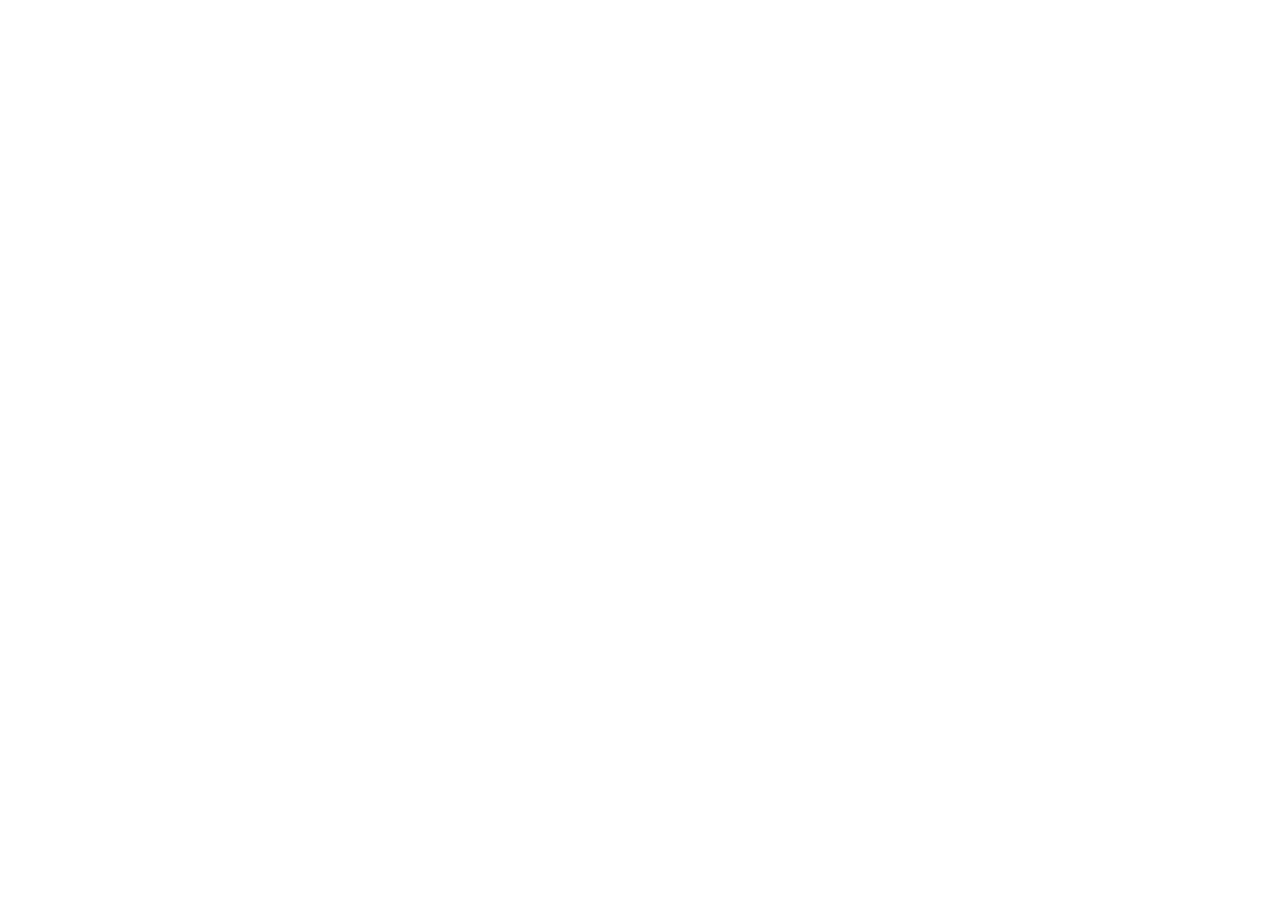
==== twitch redesign/Index.html @ a1045a15 "Initial Project Structure" ====
<!DOCTYPE html>
<html lang="en">
<head>
    <meta charset="UTF-8">
    <meta name="viewport" content="width=device-width, initial-scale=1.0">
    <title>Twitch Redesign</title>
    <link rel ="stylesheet" href="css/variables.css">
    <link rel ="stylesheet" href="css/base.css'>
    <link rel ="stylesheet" href="css/layout.css">
    <link rel ="stylesheet" href="css/components.css">
</head>
<body>
    
    <script src= "js/main.js" defer></script>
</body>
</html>
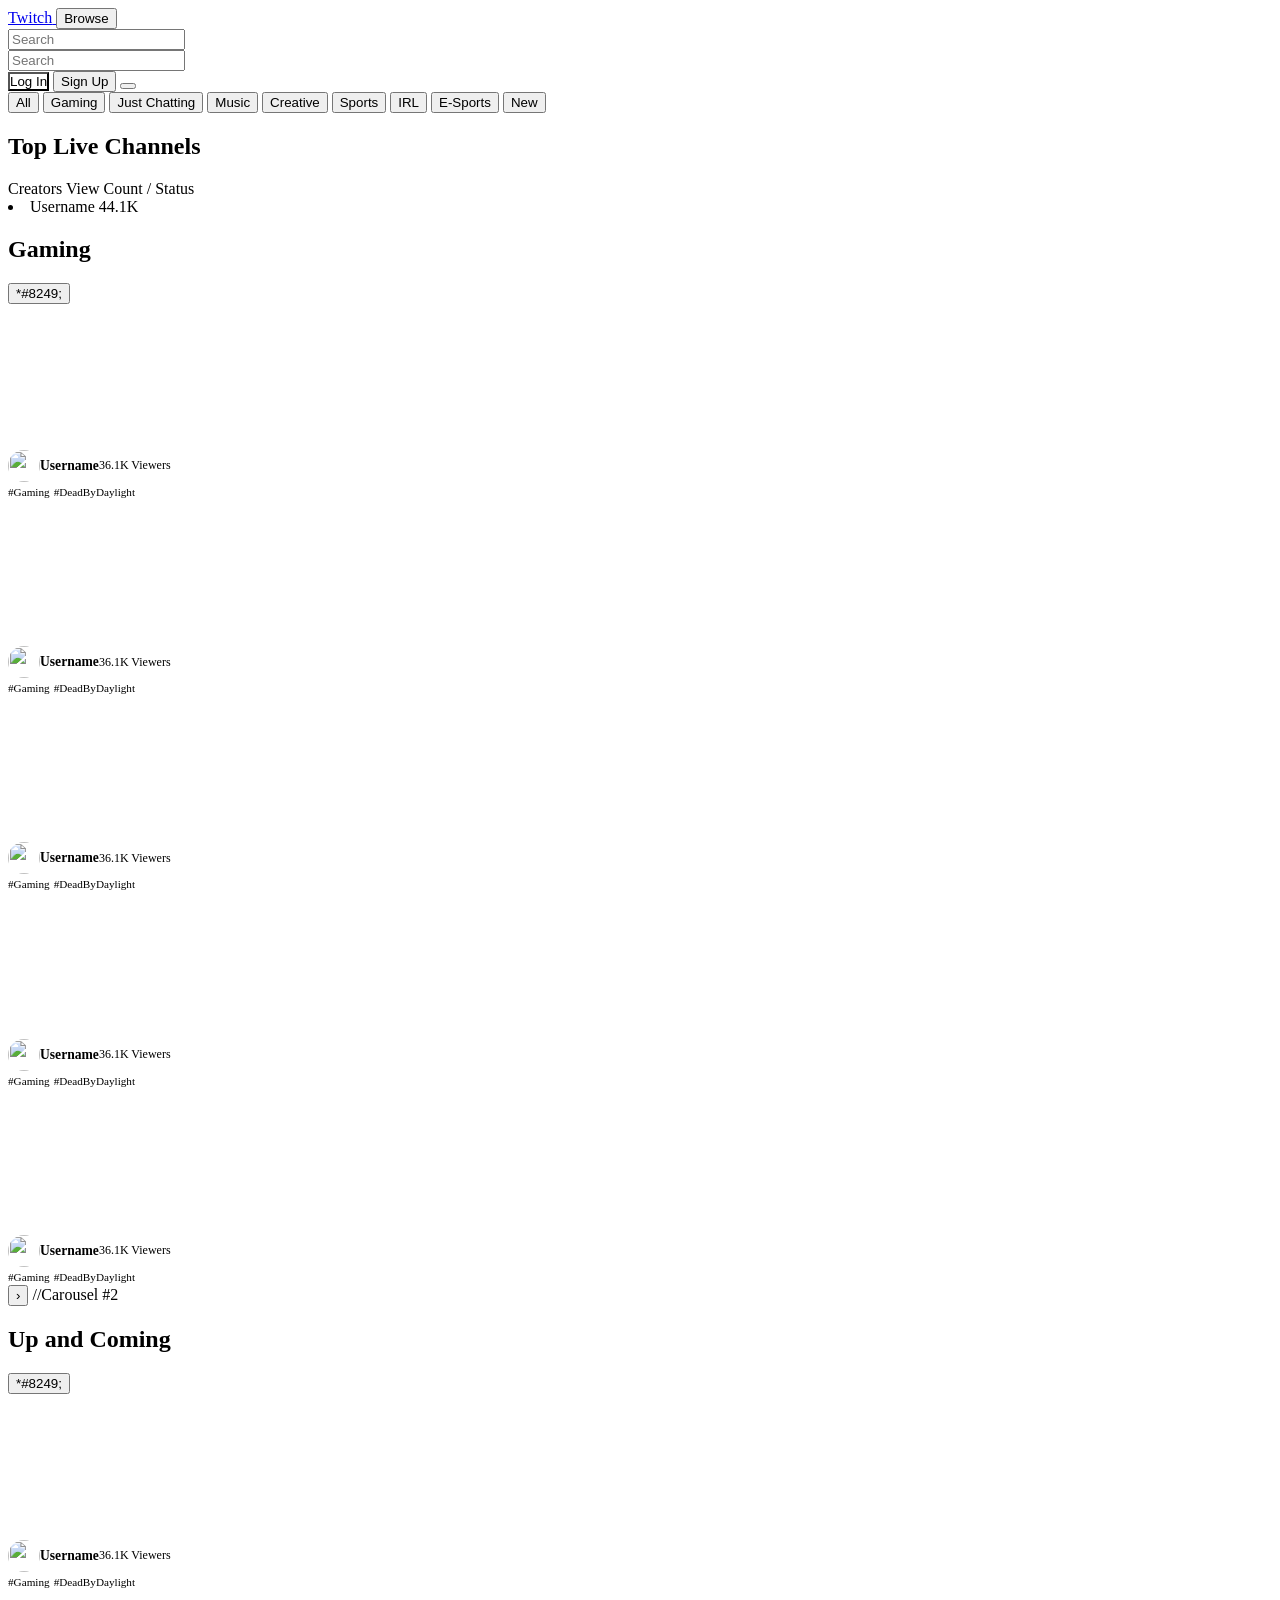
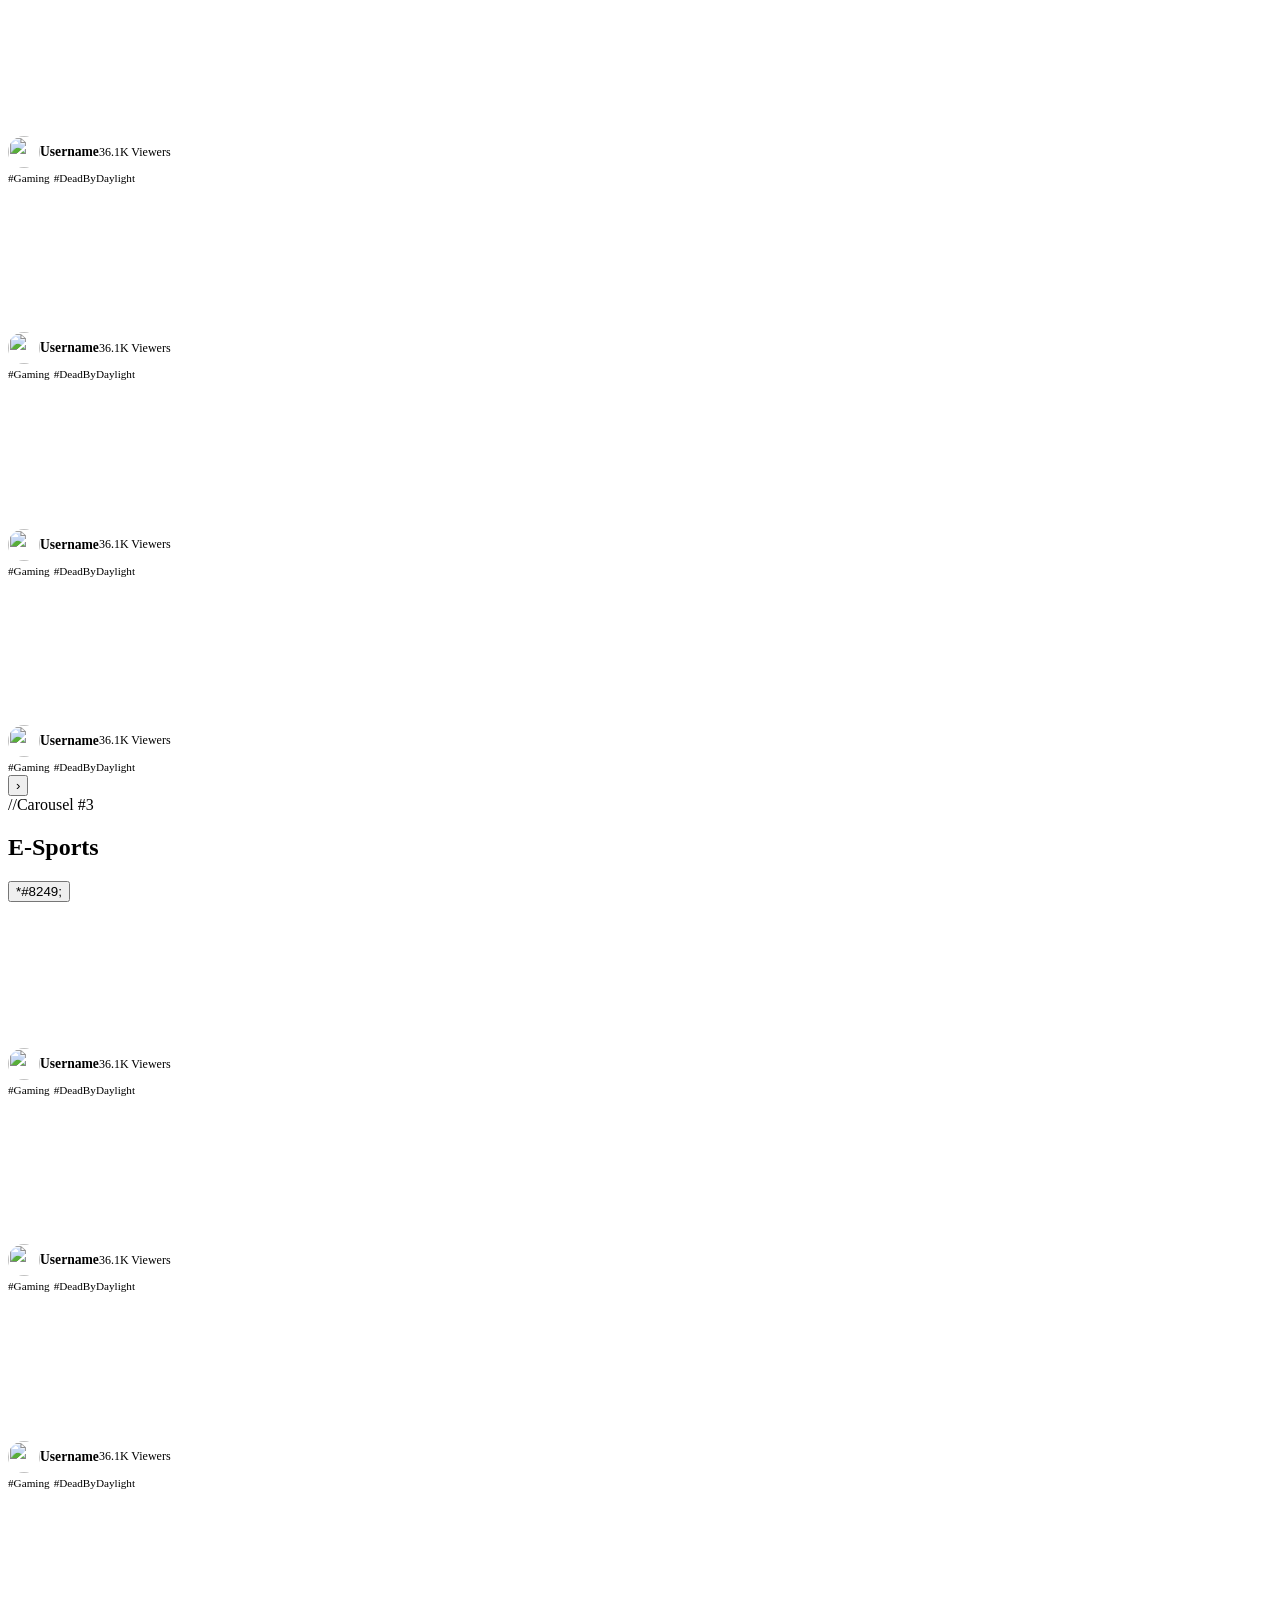
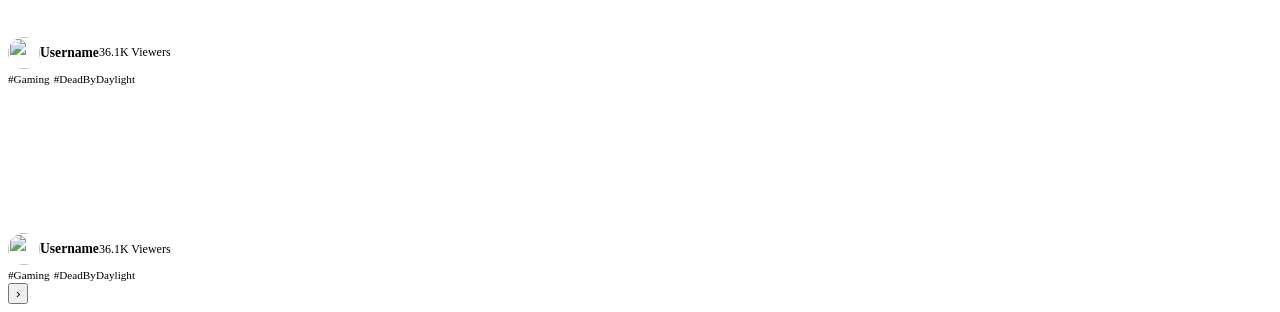
==== commit 9281519c: "Added authenticator form for Css visuals" ====
--- a/twitch redesign/Index.html
+++ b/twitch redesign/Index.html
@@ -10,7 +10,352 @@
     <link rel ="stylesheet" href="css/components.css">
 </head>
 <body>
+
+
+    <!--=======================NAV BAR========================-->
+    <header class -"navbar">
+        <div class="navbar-left">
+            <a href="index.html" class="logo">
+                <span class="logo-icon"></span>
+                <span class="logo-text">Twitch</span>
+            </a>
+            <button class = "browse-btn">Browse</button>
+        </div>
+
+        <div class="navbar-search">
+            <input type="search" placeholder="Search" aria-label="Search">
+        </div>
+
+        <div class="navbar-right">
+            <input type="search" placeholder="Search" aria-label="Search">
+
+        </div>
+
+        <div class="navbar-right">
+            <button class="btn-secondary" data-open-auth>Log In</button>
+            <button class="btn primary" data-open-auth>Sign Up</button>
+            <button class="hamburger-toggle" aria-label="Open Menu" aria-expanded="false">
+            <span></span>
+            <span></span>
+            <span></span>
+            </button>
+        </div>
+        <!--logo, browse, search, loin/signup buttons, hamburger icon-->
+    </header>
     
+    <!--=======================Hamburger Drawer- mobile=============-->
+
+    <nav class="hamburger-drawer" hidden>
+        <!--Account /Followed Channels/ Top Streamers, Categories/ Sign In- Signout/ Settings-->
+    </nav>
+
+<!--==================Category Pills=================-->
+<nav class="category-pills">
+    <button class="pill active">All</button>
+    <button class="pill">Gaming</button>
+    <button class="pill">Just Chatting</button>
+    <button class="pill">Music</button>
+    <button class="pill">Creative</button>
+    <button class="pill">Sports</button>
+    <button class="pill">IRL</button>
+    <button class="pill">E-Sports</button>
+    <button class="pill">New</button>
+    <!--All/ Gaming/ Just Chatting/ Music / Creative/ Sports/ IRL/ E-sports-->
+</nav>
+
+<div class="page body">
+
+    <!-- ================ Sidebar (Desktop Only) ================-->
+     <aside class ="sidebar">
+        <div class="sidebar-section">
+            <h2 class="sidebar-header">Top Live Channels</h2>
+            <div class="channel-list-headers">
+                <span>Creators</span>
+                <span>View Count / Status</span>
+            </div>
+            <u1 Class="channel-row">
+                <li class="channel-row">
+                    <span class="username">Username</span>
+                    <span class="view-count">44.1K</span>
+                    <span class="status-dot live"></span>
+                </li>
+                   <!--Repeat per top live channel--> 
+            </u1>
+        </div>
+     </aside>
+
+     <!-- =============== Main Content: Carousels ============ -->
+      <main class ="main content">
+        <!-- repeat this section per category row-->
+         <section class ="carousel-section">
+            <h2 class= "carousel-title">Gaming</h2>
+            <div class="carousel-row">
+            <button class="carousel-arrow" aria-label ="Scroll left">*#8249;</button>
+            <div class="carousel-track">
+            <article class="card">
+                <div class="card-thumbnail"></div>
+                <div class="card-info">
+                    <img class="card-pfp" src="" alt="">
+                    <div class="card-details"></div>
+                        <span class="card-username">Username</span>
+                        <span class="card-viewers">36.1K Viewers</span>
+                    </div>
+                    <span class="status-dot live"></span>
+                </div>
+                <div class="card-tages">
+                    <span class="tag">#Gaming</span>
+                    <span class="tag">#DeadByDaylight</span>
+                </div>
+            </article>
+            <article class="card">
+                <div class="card-thumbnail"></div>
+                <div class="card-info">
+                    <img class="card-pfp" src="" alt="">
+                    <div class="card-details"></div>
+                        <span class="card-username">Username</span>
+                        <span class="card-viewers">36.1K Viewers</span>
+                    </div>
+                    <span class="status-dot live"></span>
+                </div>
+                <div class="card-tages">
+                    <span class="tag">#Gaming</span>
+                    <span class="tag">#DeadByDaylight</span>
+                </div>
+            </article>
+            <article class="card">
+                <div class="card-thumbnail"></div>
+                <div class="card-info">
+                    <img class="card-pfp" src="" alt="">
+                    <div class="card-details"></div>
+                        <span class="card-username">Username</span>
+                        <span class="card-viewers">36.1K Viewers</span>
+                    </div>
+                    <span class="status-dot live"></span>
+                </div>
+                <div class="card-tages">
+                    <span class="tag">#Gaming</span>
+                    <span class="tag">#DeadByDaylight</span>
+                </div>
+            </article>
+            <article class="card">
+                <div class="card-thumbnail"></div>
+                <div class="card-info">
+                    <img class="card-pfp" src="" alt="">
+                    <div class="card-details"></div>
+                        <span class="card-username">Username</span>
+                        <span class="card-viewers">36.1K Viewers</span>
+                    </div>
+                    <span class="status-dot live"></span>
+                </div>
+                <div class="card-tages">
+                    <span class="tag">#Gaming</span>
+                    <span class="tag">#DeadByDaylight</span>
+                </div>
+            </article>
+            <article class="card">
+                <div class="card-thumbnail"></div>
+                <div class="card-info">
+                    <img class="card-pfp" src="" alt="">
+                    <div class="card-details"></div>
+                        <span class="card-username">Username</span>
+                        <span class="card-viewers">36.1K Viewers</span>
+                    </div>
+                    <span class="status-dot live"></span>
+                </div>
+                <div class="card-tages">
+                    <span class="tag">#Gaming</span>
+                    <span class="tag">#DeadByDaylight</span>
+                </div>
+            </article>
+            </div>
+            <button class="carousel-arrow" aria-label="Scroll left">&#8250</button>
+        </div>
+         </section>
+      </main>
+</div>
+
+//Carousel #2
+      <main class ="main content">
+        <!-- repeat this section per category row-->
+         <section class ="carousel-section">
+            <h2 class= "carousel-title">Up and Coming</h2>
+            <div class="carousel-row">
+            <button class="carousel-arrow" aria-label ="Scroll left">*#8249;</button>
+            <div class="carousel-track">
+            <article class="card">
+                <div class="card-thumbnail"></div>
+                <div class="card-info">
+                    <img class="card-pfp" src="" alt="">
+                    <div class="card-details"></div>
+                        <span class="card-username">Username</span>
+                        <span class="card-viewers">36.1K Viewers</span>
+                    </div>
+                    <span class="status-dot live"></span>
+                </div>
+                <div class="card-tages">
+                    <span class="tag">#Gaming</span>
+                    <span class="tag">#DeadByDaylight</span>
+                </div>
+            </article>
+            <article class="card">
+                <div class="card-thumbnail"></div>
+                <div class="card-info">
+                    <img class="card-pfp" src="" alt="">
+                    <div class="card-details"></div>
+                        <span class="card-username">Username</span>
+                        <span class="card-viewers">36.1K Viewers</span>
+                    </div>
+                    <span class="status-dot live"></span>
+                </div>
+                <div class="card-tages">
+                    <span class="tag">#Gaming</span>
+                    <span class="tag">#DeadByDaylight</span>
+                </div>
+            </article>
+            <article class="card">
+                <div class="card-thumbnail"></div>
+                <div class="card-info">
+                    <img class="card-pfp" src="" alt="">
+                    <div class="card-details"></div>
+                        <span class="card-username">Username</span>
+                        <span class="card-viewers">36.1K Viewers</span>
+                    </div>
+                    <span class="status-dot live"></span>
+                </div>
+                <div class="card-tages">
+                    <span class="tag">#Gaming</span>
+                    <span class="tag">#DeadByDaylight</span>
+                </div>
+            </article>
+            <article class="card">
+                <div class="card-thumbnail"></div>
+                <div class="card-info">
+                    <img class="card-pfp" src="" alt="">
+                    <div class="card-details"></div>
+                        <span class="card-username">Username</span>
+                        <span class="card-viewers">36.1K Viewers</span>
+                    </div>
+                    <span class="status-dot live"></span>
+                </div>
+                <div class="card-tages">
+                    <span class="tag">#Gaming</span>
+                    <span class="tag">#DeadByDaylight</span>
+                </div>
+            </article>
+            <article class="card">
+                <div class="card-thumbnail"></div>
+                <div class="card-info">
+                    <img class="card-pfp" src="" alt="">
+                    <div class="card-details"></div>
+                        <span class="card-username">Username</span>
+                        <span class="card-viewers">36.1K Viewers</span>
+                    </div>
+                    <span class="status-dot live"></span>
+                </div>
+                <div class="card-tages">
+                    <span class="tag">#Gaming</span>
+                    <span class="tag">#DeadByDaylight</span>
+                </div>
+            </article>
+            </div>
+            <button class="carousel-arrow" aria-label="Scroll left">&#8250</button>
+        </div>
+         </section>
+      </main>
+</div>
+
     <script src= "js/main.js" defer></script>
+    <script src="js/nav.js" defer></script>
+    <script src="js/carousel.js" defer></script>
 </body>
 </html>
+
+//Carousel #3
+      <main class ="main content">
+        <!-- repeat this section per category row-->
+         <section class ="carousel-section">
+            <h2 class= "carousel-title">E-Sports</h2>
+            <div class="carousel-row">
+            <button class="carousel-arrow" aria-label ="Scroll left">*#8249;</button>
+            <div class="carousel-track">
+            <article class="card">
+                <div class="card-thumbnail"></div>
+                <div class="card-info">
+                    <img class="card-pfp" src="" alt="">
+                    <div class="card-details"></div>
+                        <span class="card-username">Username</span>
+                        <span class="card-viewers">36.1K Viewers</span>
+                    </div>
+                    <span class="status-dot live"></span>
+                </div>
+                <div class="card-tages">
+                    <span class="tag">#Gaming</span>
+                    <span class="tag">#DeadByDaylight</span>
+                </div>
+            </article>
+            <article class="card">
+                <div class="card-thumbnail"></div>
+                <div class="card-info">
+                    <img class="card-pfp" src="" alt="">
+                    <div class="card-details"></div>
+                        <span class="card-username">Username</span>
+                        <span class="card-viewers">36.1K Viewers</span>
+                    </div>
+                    <span class="status-dot live"></span>
+                </div>
+                <div class="card-tages">
+                    <span class="tag">#Gaming</span>
+                    <span class="tag">#DeadByDaylight</span>
+                </div>
+            </article>
+            <article class="card">
+                <div class="card-thumbnail"></div>
+                <div class="card-info">
+                    <img class="card-pfp" src="" alt="">
+                    <div class="card-details"></div>
+                        <span class="card-username">Username</span>
+                        <span class="card-viewers">36.1K Viewers</span>
+                    </div>
+                    <span class="status-dot live"></span>
+                </div>
+                <div class="card-tages">
+                    <span class="tag">#Gaming</span>
+                    <span class="tag">#DeadByDaylight</span>
+                </div>
+            </article>
+            <article class="card">
+                <div class="card-thumbnail"></div>
+                <div class="card-info">
+                    <img class="card-pfp" src="" alt="">
+                    <div class="card-details"></div>
+                        <span class="card-username">Username</span>
+                        <span class="card-viewers">36.1K Viewers</span>
+                    </div>
+                    <span class="status-dot live"></span>
+                </div>
+                <div class="card-tages">
+                    <span class="tag">#Gaming</span>
+                    <span class="tag">#DeadByDaylight</span>
+                </div>
+            </article>
+            <article class="card">
+                <div class="card-thumbnail"></div>
+                <div class="card-info">
+                    <img class="card-pfp" src="" alt="">
+                    <div class="card-details"></div>
+                        <span class="card-username">Username</span>
+                        <span class="card-viewers">36.1K Viewers</span>
+                    </div>
+                    <span class="status-dot live"></span>
+                </div>
+                <div class="card-tages">
+                    <span class="tag">#Gaming</span>
+                    <span class="tag">#DeadByDaylight</span>
+                </div>
+            </article>
+            </div>
+            <button class="carousel-arrow" aria-label="Scroll left">&#8250</button>
+        </div>
+         </section>
+      </main>
+</div>
--- a/twitch redesign/css/base.css
+++ b/twitch redesign/css/base.css
@@ -0,0 +1,77 @@
+/* ===================================================
+base.css
+Reset+ global based rules. everything here is site wide
+=====================================================*/
+
+*{
+    margin: 0;
+    padding: 0;
+    box-sizing: border-box;
+}
+
+html {
+    scroll-behaviour: smooth;
+}
+
+body{
+    font-family: 'inter' , 'Segoe UI', Roboto, Helevetica, Arial, sans-serif
+    background-color: var(--bg-page);
+    color: var(--text-primary);
+    line-height: 1.5;
+    -webkit-font-smoothing: antialiased;
+}
+
+img {
+    max-width: 100%;
+    display: block;
+}
+
+a {
+    color: inherit;
+    text-decoration: none;
+}
+
+button {
+    font-family: inherit;
+    cursor: pointer;
+    border: none;
+    background: none;
+    color: inherit;
+}
+
+input{
+    font-family: inherit;
+}
+
+ul,
+ol {
+    list-style: none; 
+}
+
+/*Visible keyboard focus - accesiblity*/
+a:focus-visible,
+button:focus-visible,
+input:focus-visible{
+    outline: 2px solid var (--purple-light);
+    outline-offset: 2px;
+}
+
+/*Respect reduced motion preference*/
+@media (prefers-reduced-motion: reduce) {
+    animation-duration: 0.01ms !important;
+    animation-iteration-count: 1 !important;
+    transition-duration: 0.01ms !important;
+    scroll-behaviour: auto !important;
+}
+
+/*Utility: visually hidden but still readable by screen readers */
+.visually-hidden {
+    position: absolute;
+    width:1px;
+    height:1px;
+    overflow: hidden;
+    clip: rect(0,0,0,0);
+    white-space:nowrap;
+}
+
+
--- a/twitch redesign/css/layout.css
+++ b/twitch redesign/css/layout.css
@@ -0,0 +1,360 @@
+/*===========================================================
+layout.css
+Structural layout: nav, sidebar, grid systems, page-level positioning.
+Mobile first: base styles = mobile, override upward with @media (min-width ; var(--breakpoint-desktop)) for desktop.
+=================================================================================================================*/
+
+/*--- Top nav bar ----*/
+.navbar {
+    background-color: var(--bg-header);
+    display: flex;
+    align-items: center;
+    justify-content: space-between;
+    gap: var(--space-md);
+    padding: var(--space-sm) var(--space-md);
+}
+
+.navbar-left {
+    display: flex;
+    align-items: center;
+    gap: var(--space-md);
+}
+
+.logo {
+display: flex;
+align-items: center;
+gap:var(--space-xs);
+}
+
+.logo-text {
+    font-weight: 700;
+    font-size: 1.1rem;
+}
+
+.browse-btn {
+    background-color: var(--bg-surface);
+    color:var(--text-primary);
+    border: 1px solid var(--border-divider);
+    border-radius: var(--radius-pill);
+    padding: var(--space-xs) var(--space-md);
+    display: none; /* hidden on mobile*/
+}
+
+.navbar-search {
+    flex: 1;
+    max-width: 400px;
+}
+
+.navbar-search input{
+width: 100%;
+background-color: var(--bg-surface);
+border: 1px solid var(--border-divider);
+border-radius: var(--radius-pill);
+padding: var(--space-xs) var(--space-md);
+color: var(--text-primary);
+}
+
+.navbar-search input: :placeholder {
+    color: var(--text-muted);
+}
+
+.navbar-right {
+    display: flex;
+    align-items: center;
+    gap: var(--space-sm);
+}
+
+.navbar-right .btn-secondary,
+.navbar-right .btn-primary {
+    display: none; /* hidden on mobile shown on dekstop below
+}
+
+/*--- Hamburger icon---*/
+.hamburger-toggle {
+    display: flex;
+    flex-direction: column;
+    justify-content: center;
+    gap: 4px;
+    width: 24px;
+    height: 24px;
+}
+
+.hamburger-drawer {
+    position: fixed;
+    top: 0;
+    right: 0; 
+    width: 260px;
+    height: 100%;
+    background-color: var(--bg-surface);
+    border-left: 1px solid var(--border-divider);
+    padding: var(--space-lg) var(--space-md);
+    transform: translateX(100%);
+    transition: transform var(--duration-expand) var(--ease-out);
+}
+
+.hamburger-drawer.open {
+    transform: translateX(0);
+    transition: transform var(--duration-expand) var(--ease-out);
+}
+
+    /* background-color: var (--bg header); */
+    /*displayt: flex; align-items: center; justify-content: space-between; */
+}
+
+/* -- Cateogry pill row ----*/
+.category-pills {
+   display: flex;
+   gap: var(--space-sm);
+   overflow-x: auto;
+   padding: var(--space-sm) var(--space-md);
+   scrollbar-width: none; /* hides scroll bar on firefox */
+}
+
+.category-pills::-webkit-scrollbar{
+    display: none; /* hide scrollbar on chrome, safari, edge*/
+}
+
+.category-pills .pill {
+    flex-shrink: 0;
+    background-color: var(--bg-surface);
+    color: var(--text-primary);
+    border: 1px solid var(--border-divider);
+    border-radius: var(--radius-pill);
+    padding: var(--space-xs) var(--space-md);
+    white-space: nowrap;
+}
+
+.category-pills .pill-active {
+background-color: var(--purple-primary);
+border-color: var(--purple-primary);
+font-weight: 700;
+}
+
+
+
+/* --- Sidebar (Followed Channels / Top Live Channels) --- */
+.sidebar {
+    display:none; /*hidden by deafult on mobile - hamburger menu replaces it */
+    width: 240px;
+    flex-shrink: 0;
+    backgrund-color: var(--bg-surface);
+}
+
+.sidebar-header {
+    background-color: var(--purple-light);
+    color: var(--bg-page); /* dark text on light purple constrast improved */
+    font-size: 0.9rem;
+    font-weight: 700;
+    padding: var(--space-sm) var(--space-md);
+}
+
+.channel-list-headers {
+    display: flex;
+    justify-content: space-inbetween;
+    padding: var(--space-xs) var(--space-md);
+    color: var(--text-muted);
+    font-size: 0.75rem;
+    border-bottom: 1px solid var(--border-divider-);
+}
+
+.channel-row {
+    display: flex;
+    align-items: center;
+    justify-content: space-inbetween;
+    gap: var(--space-sm);
+    padding: var(--space-sm) var(--space-md);
+    border-bottom: 1px solid var(--border-divider);
+}
+
+.channel-row .username {
+    color: var(--text-primary);
+    font-size: 0.85rem;
+}
+
+.channel-row .view-count {
+    color: var(--text-primary);
+    font-size: 0.85rem;
+}
+
+
+/* Carousel Sections---*/
+.carousel-section {
+    padding:var(--space-md);
+}
+
+.carousel-title {
+    background-color: var(--bg-surface);
+    color: var(--text-primary);
+    font-size: 0.95rem;
+    padding: var(--space-sm) var(--space-md);
+    border-radius: var(--radius-sm);
+    margin-bottom: var(--space-sm);
+}
+
+.carousel-row {
+    display: flex;
+    align-items: center;
+    gap: var(--space-xs);
+}
+
+.carousel-track {
+    display: flex;
+    gap: var(--space-md);
+    overflow-x: auto;
+    scroll-behavior: smooth;
+    scrollbar-width: none; 
+}
+
+.carousel-track::-webkit-scrollbar {
+    display: none;
+}
+
+.carousel-arrow {
+    flex-shrink: 0;
+    background-color: var(--bg-surface);
+    color: var(--text-primary);
+    border-radius: 50%;
+    width: 32px;
+    height: 32px;
+    font-size: 1.2rem;
+}
+
+/* --- Channel Banner ---- */
+.channel-banner {
+    background-color: var(--purple-muted);
+    color: var(--text-primary);
+    text-align: center;
+    font-weight: 700;
+    padding: var(--space-sm);
+}
+
+/* ---- Stream Page Layout ---*/
+.stream-layout {
+    display: flex;
+    flex-direction: column;
+    gap: var(--space-md);
+    padding: var(--space-md);
+}
+
+.stream-main {
+    display: flex;
+    flex-direction: column;
+    gap: var(--space-sm);
+}
+.mobile-panel-buttons {
+    display: flex;
+    gap: var(--space-sm);
+}
+
+.stream-side {
+    display: none; /* hidden on mobile accessed via the buttons above instead */
+    flex-direction: column;
+    gap: var(--space-md);
+}
+
+.stream-side.mobile-open {
+    display: flex; /* main.js adds this class when a panel button is tapped */
+}
+
+/* ---Auth Modal Layout---*/
+
+.modal-card {
+    width: 100%;
+    max-width: 360px;
+    padding: var(--space-lg);
+    display: flex;
+    flex-direction: column;
+    gap: var(--space-md);
+    position: relative;
+    margin: var(--space-md);
+}
+
+.auth-logo {
+    dispaly: flex;
+    justify-content: center;
+}
+
+.auth-tabs {
+    display: flex;
+    gap: var(--space-sm);
+    justify-content: center;
+}
+
+.auth-form {
+    display: flex;
+    flex-direction: column;
+    gap: var(--space-sm);
+}
+
+.auth-form label {
+    display: flex;
+    flex-direction: column;
+    gap: var(--space-xs);
+    font-size: 0.85rem;
+    color: var(--text-secondary);
+ }
+
+ .auth-form input {
+    background-color: var(--bg-page);
+    border: 1px solid vare(--border-divider);
+    border-radius: var(--radius-sm);
+    padding: var(--raqdius-sm);
+    color:var(--text-primary);
+ }
+
+/* ---- Dekstop side by side columns --- */
+@media (min-width: 1024px) {
+    .stream.layout {
+        flex-direction: row;
+    }
+
+    .stream-main {
+        flex: 7;
+    }
+
+    .stream-side {
+        display: flex; /*always visibler on desktop*/
+        flex: 3;
+    }
+
+    .mobile-panel-buttons {
+        display: none /* not needed on desktop sidebar is always shown*/
+    }
+}
+/* ===== Page WrapperL Sidebar + main content --- */
+.page-body {
+    dispaly: flex;
+}
+
+.main-content {
+    flex: 1;
+    min-width: 0; /*prevents flex children from overflowing on narrower screens
+}
+/* Main content grid: stream page -- */
+.stream-layout {
+    /*display: grid; grid -template-columns: 1fr; gap: var(--space-md); */
+}
+
+/* ---Desktop overrides --- */
+@media (min-width: 1024px) {
+    .sidebar {
+        display: block;
+    }
+
+    .hamburger-toggle {
+        display:none;
+    }
+
+    .browse-btn {
+        display: block;
+    }
+
+    .navbar-right .btn secondary,
+    .navbar-right .btn-primary {
+        display: block;
+    }
+
+    .stream-layout {
+        /*grid-template-columns: 70% 30%; */
+    }
+}
--- a/twitch redesign/css/components.css
+++ b/twitch redesign/css/components.css
@@ -0,0 +1,337 @@
+/*=====================================================================
+components.css
+reusuable Ui components: cards, buttons, chat panel, leadorboard, tags
+=====================================================================*/
+
+/*---- Buttons ----*/
+.btn-primary {
+    background-color: var(--purple-primary);
+    color: var(--text-primary);
+    border-radius: var(--radius-pill);
+    padding: var(--space-sm) var(--space-md);
+}
+
+.btn-secondary {
+    background-color: var(--purple-muted);
+    color: var(--text-primary);
+    border-radius: var(--radius-pill);
+    padding: var(--space-sm) var(--space-md);
+}
+
+/*---Streamer Card----*/
+.card {
+    background-color: var(--bg-surface);
+    border: 1px solid var(--border-divider);
+    border-radius: var(--radius-md);
+    flex-shrink: 0;
+    width: 260px;
+    overflow: hidden;
+}
+
+.card-thumbnail {
+    width: 100%;
+    aspect-ratio: 16 / 9;
+    background-color: var(--border-divider);
+}
+
+.card-info {
+    display: flex;
+    align-items: center;
+    gap: var(--space-sm);
+    padding: var(--space-sm);
+}
+
+.card-pfp {
+    width: 32px;
+    height: 32px;
+    border-radius: 50%;
+    background-color: var(--text-muted); /* visible placeholder until real images are added*/
+    flex-shrink: 0;
+}
+
+.card-details {
+    display: flex;
+    flex-direction: column;
+    min-width: 0; /* allows text overflows to work below*/
+}
+
+.card-username {
+    color: var(--text-primary);
+    font-size:0.85rem;
+    font-weight: 700;
+    white-space: nowrap;
+    overflow: hidden;
+    text-overflow: ellipsis;
+}
+
+.card-viewers {
+    color: var(--text-secondary);
+    font-size: 0.75rem;
+}
+
+.card-tags {
+    display: flex;
+    gap: var(--space-xs);
+    padding: 0 var(--space-sm) var(--space-sm);
+    flex-wrap: wrap;
+}
+
+.tag {
+    background-color: var(--border-divider);
+    color: var(--text-secondary);
+    font-size: 0.7rem;
+    padding: 2px var(--space-xs);
+    border-radius: var(--radius-sm);
+}
+/* Status Dot ---*/
+.status-dot {
+    width: 8px;
+    height: 8px;
+    border-radius: 50%;
+}
+
+.status-dot.live{
+    background-color:var(--status-offline);
+}
+
+/*--- Video Player ---*/
+.video-player {
+    width: 100%
+    aspect-ratio: 16 / 9;
+    background-color: var(--border-divider);
+    border-left: 3px solid var(--purple-primary);
+}
+
+/* --- Chat panel --- */
+.chat-panel {
+  background-color: var(--bg-surface);
+  border: 1px solid var(--border-divider);
+  border-radius: var(--radius-md);
+  display: flex;
+  flex-direction: column;
+  max-height: 500px;
+}
+
+.chat-panel-header {
+  display: flex;
+  align-items: center;
+  justify-content: space-between;
+  padding: var(--space-sm) var(--space-md);
+  border-bottom: 1px solid var(--border-divider);
+  font-weight: 700;
+}
+
+.chat-header-actions {
+  display: flex;
+  gap: var(--space-xs);
+}
+
+.chat-header-actions button {
+  width: 24px;
+  height: 24px;
+  font-size: 0.8rem;
+  color: var(--text-secondary);
+}
+
+.chat-panel.collapsed .chat-messages,
+.chat-panel.collapsed .chat-input {
+  display: none;
+}
+
+.chat-messages {
+  flex: 1;
+  overflow-y: auto;
+  padding: var(--space-sm);
+  display: flex;
+  flex-direction: column;
+  gap: var(--space-xs);
+}
+
+.chat-message {
+  display: flex;
+  align-items: baseline;
+  gap: var(--space-xs);
+  padding: var(--space-xs);
+  border-radius: var(--radius-sm);
+  font-size: 0.8rem;
+  position: relative;
+}
+
+.chat-message.pinned {
+  background-color: var(--border-divider);
+  border-left: 3px solid var(--purple-primary);
+  padding-right: 24px; /* room for the delete button */
+}
+
+.chat-user {
+  color: var(--purple-light);
+  font-weight: 700;
+  flex-shrink: 0;
+}
+
+.chat-time {
+  color: var(--text-muted);
+  font-size: 0.7rem;
+  flex-shrink: 0;
+}
+
+.chat-text {
+  color: var(--text-primary);
+}
+
+.chat-delete-btn {
+  position: absolute;
+  right: var(--space-xs);
+  top: var(--space-xs);
+  color: var(--text-muted);
+  font-size: 0.9rem;
+}
+
+.chat-delete-btn:hover {
+  color: var(--status-offline);
+}
+
+.chat-input {
+  border-top: 1px solid var(--border-divider);
+  background: transparent;
+  color: var(--text-primary);
+  padding: var(--space-sm);
+}
+
+.chat-input::placeholder {
+  color: var(--text-muted);
+}
+
+/*Leaderbaord Panel --- */
+.leaderboard {
+  background-color: var(--bg-surface);
+  border: 1px solid var(--border-divider);
+  border-radius: var(--radius-md);
+  overflow: hidden;
+}
+
+.leaderboard-toggle {
+  width: 100%;
+  display: flex;
+  align-items: center;
+  gap: var(--space-xs);
+  padding: var(--space-sm) var(--space-md);
+  font-weight: 700;
+  color: var(--text-primary);
+}
+
+.leaderboard-chevron {
+  transition: transform var(--duration-toggle) var(--ease-out);
+}
+
+.collapsible-content.collapsed + .leaderboard-chevron,
+.leaderboard-toggle[aria-expanded="false"] .leaderboard-chevron {
+  transform: rotate(-90deg);
+}
+
+.leaderboard-table {
+  width: 100%;
+  border-collapse: collapse;
+  font-size: 0.85rem;
+}
+
+.leaderboard-table th {
+  color: var(--text-muted);
+  text-align: left;
+  font-weight: 400;
+  padding: var(--space-xs) var(--space-md);
+  border-bottom: 1px solid var(--border-divider);
+}
+
+.leaderboard-table td {
+  color: var(--text-primary);
+  padding: var(--space-xs) var(--space-md);
+  border-bottom: 1px solid var(--border-divider);
+
+/*--Collapsible Panel shared behaviour ---*/
+.collapsible-content {
+    overflow: hidden;
+    transition: max-height var(--duration-collapse)var(--ease-out);
+}
+
+.collapsible-content.collapsed {
+    max-height: 0;
+    transition: max-height var(--duration-collapse)var(--ease-in);
+}
+
+/* --- Stream info block ---*/
+.stream-info {
+    display: flex;
+    align-items: center;
+    flex-wrap: wrap;
+    gap: var(--space-sm);
+
+}
+
+.stream-info .pfp {
+    width: 40px;
+    height: 40px;
+    border-radius: 50%;
+    background-color: var(--text-muted);
+}
+
+.stream-info .username {
+    background-color: var(--bg-surface);
+    padding: var(--space-xs) var(--space-sm);
+    border-radius: var(--radius-pill);
+    font-weight: 700;
+}
+
+.stream-stats {
+    display:flex;
+    align-items: center;
+    gap: var(--space-xs);
+    color: var(--purple-light);
+    font-weight: 700;
+}
+
+.stream-actions {
+    margin-left: auto;
+    display: flex;
+    gap: var(--space-sm);
+}
+
+.stream-title {
+    font-sizeA: 1.1rem;
+}
+
+.tag-row {
+    display: flex;
+    gap: var(--space-xs);
+    flex-wrap: wrap;
+}
+
+.stream-description {
+    color: var(--text-secondary);
+    font-size: 0.9rem;
+}
+/*Auth Modal*/
+.modal-overlay {
+    position: fixed;
+    inset: 0;
+    background-color: rgba(0,0,0,0.6);
+    display: flex;
+    align-items: center;
+    justify-content: center;
+}
+
+.modal-card{
+    background-color: var(--bg-surface);
+    border: 1px solid var(--border-divider);
+    border-radius: var(--radius-md);
+}
+
+/* Form error State*/
+.field-error {
+    border:1px solid var(--status-offline);
+}
+
+.field-error-message {
+    color: var(--status-offline);
+    font-size: 085rem;
+}
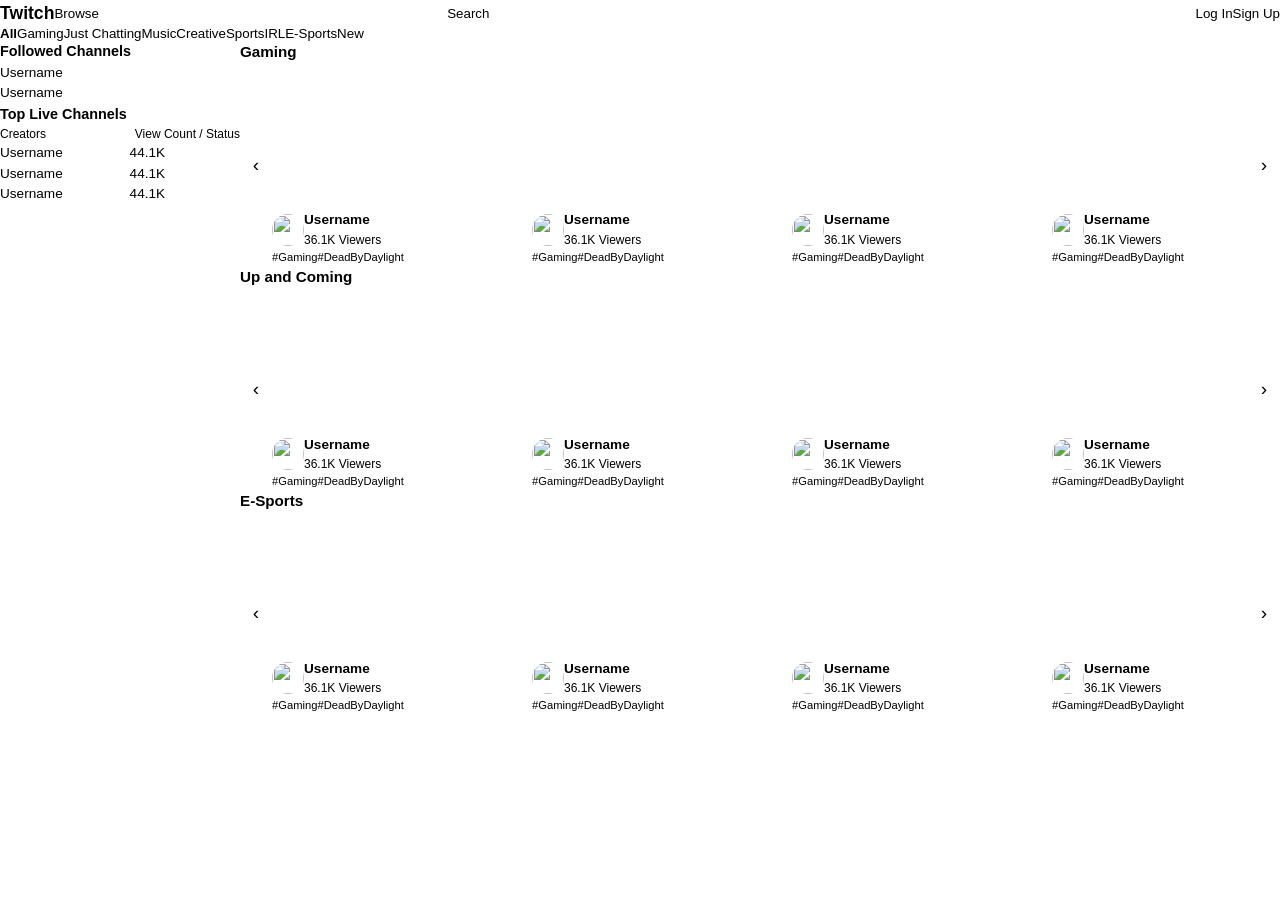
==== commit 73ea95ee: "Fixed remaining errors from CSS syntas across all stylesheets" ====
--- a/twitch redesign/Index.html
+++ b/twitch redesign/Index.html
@@ -4,22 +4,21 @@
     <meta charset="UTF-8">
     <meta name="viewport" content="width=device-width, initial-scale=1.0">
     <title>Twitch Redesign</title>
-    <link rel ="stylesheet" href="css/variables.css">
-    <link rel ="stylesheet" href="css/base.css'>
-    <link rel ="stylesheet" href="css/layout.css">
-    <link rel ="stylesheet" href="css/components.css">
+    <link rel="stylesheet" href="css/variables.css">
+    <link rel="stylesheet" href="css/base.css">
+    <link rel="stylesheet" href="css/layout.css">
+    <link rel="stylesheet" href="css/components.css">
 </head>
 <body>
 
-
-    <!--=======================NAV BAR========================-->
-    <header class -"navbar">
+    <!-- =======================NAV BAR======================== -->
+    <header class="navbar">
         <div class="navbar-left">
             <a href="index.html" class="logo">
                 <span class="logo-icon"></span>
                 <span class="logo-text">Twitch</span>
             </a>
-            <button class = "browse-btn">Browse</button>
+            <button class="browse-btn">Browse</button>
         </div>
 
         <div class="navbar-search">
@@ -27,335 +26,364 @@
         </div>
 
         <div class="navbar-right">
-            <input type="search" placeholder="Search" aria-label="Search">
-
-        </div>
-
-        <div class="navbar-right">
             <button class="btn-secondary" data-open-auth>Log In</button>
-            <button class="btn primary" data-open-auth>Sign Up</button>
+            <button class="btn-primary" data-open-auth>Sign Up</button>
             <button class="hamburger-toggle" aria-label="Open Menu" aria-expanded="false">
-            <span></span>
-            <span></span>
-            <span></span>
+                <span></span>
+                <span></span>
+                <span></span>
             </button>
         </div>
-        <!--logo, browse, search, loin/signup buttons, hamburger icon-->
     </header>
-    
-    <!--=======================Hamburger Drawer- mobile=============-->
-
+
+    <!-- =======================Hamburger Drawer - mobile============= -->
     <nav class="hamburger-drawer" hidden>
-        <!--Account /Followed Channels/ Top Streamers, Categories/ Sign In- Signout/ Settings-->
+        <a href="#" class="drawer-link">Account</a>
+        <a href="#" class="drawer-link">Followed Channels</a>
+        <a href="#" class="drawer-link">Top Streamers</a>
+        <a href="#" class="drawer-link">Categories</a>
+        <a href="#" class="drawer-link" data-open-auth>Sign In / Sign Out</a>
+        <a href="#" class="drawer-link">Settings</a>
     </nav>
 
-<!--==================Category Pills=================-->
-<nav class="category-pills">
-    <button class="pill active">All</button>
-    <button class="pill">Gaming</button>
-    <button class="pill">Just Chatting</button>
-    <button class="pill">Music</button>
-    <button class="pill">Creative</button>
-    <button class="pill">Sports</button>
-    <button class="pill">IRL</button>
-    <button class="pill">E-Sports</button>
-    <button class="pill">New</button>
-    <!--All/ Gaming/ Just Chatting/ Music / Creative/ Sports/ IRL/ E-sports-->
-</nav>
-
-<div class="page body">
-
-    <!-- ================ Sidebar (Desktop Only) ================-->
-     <aside class ="sidebar">
-        <div class="sidebar-section">
-            <h2 class="sidebar-header">Top Live Channels</h2>
-            <div class="channel-list-headers">
-                <span>Creators</span>
-                <span>View Count / Status</span>
+    <!-- ==================Category Pills================= -->
+    <nav class="category-pills">
+        <button class="pill active">All</button>
+        <button class="pill">Gaming</button>
+        <button class="pill">Just Chatting</button>
+        <button class="pill">Music</button>
+        <button class="pill">Creative</button>
+        <button class="pill">Sports</button>
+        <button class="pill">IRL</button>
+        <button class="pill">E-Sports</button>
+        <button class="pill">New</button>
+    </nav>
+
+    <div class="page-body">
+
+        <!-- ================ Sidebar (Desktop Only) ================ -->
+        <aside class="sidebar">
+            <div class="sidebar-section">
+                <h2 class="sidebar-header">Followed Channels</h2>
+                <ul class="channel-list">
+                    <li class="channel-row">
+                        <span class="username">Username</span>
+                        <span class="status-dot live"></span>
+                    </li>
+                    <li class="channel-row">
+                        <span class="username">Username</span>
+                        <span class="status-dot offline"></span>
+                    </li>
+                </ul>
             </div>
-            <u1 Class="channel-row">
-                <li class="channel-row">
-                    <span class="username">Username</span>
-                    <span class="view-count">44.1K</span>
-                    <span class="status-dot live"></span>
-                </li>
-                   <!--Repeat per top live channel--> 
-            </u1>
-        </div>
-     </aside>
-
-     <!-- =============== Main Content: Carousels ============ -->
-      <main class ="main content">
-        <!-- repeat this section per category row-->
-         <section class ="carousel-section">
-            <h2 class= "carousel-title">Gaming</h2>
-            <div class="carousel-row">
-            <button class="carousel-arrow" aria-label ="Scroll left">*#8249;</button>
-            <div class="carousel-track">
-            <article class="card">
-                <div class="card-thumbnail"></div>
-                <div class="card-info">
-                    <img class="card-pfp" src="" alt="">
-                    <div class="card-details"></div>
-                        <span class="card-username">Username</span>
-                        <span class="card-viewers">36.1K Viewers</span>
+
+            <div class="sidebar-section">
+                <h2 class="sidebar-header">Top Live Channels</h2>
+                <div class="channel-list-headers">
+                    <span>Creators</span>
+                    <span>View Count / Status</span>
+                </div>
+                <ul class="channel-list">
+                    <li class="channel-row">
+                        <span class="username">Username</span>
+                        <span class="view-count">44.1K</span>
+                        <span class="status-dot live"></span>
+                    </li>
+                    <li class="channel-row">
+                        <span class="username">Username</span>
+                        <span class="view-count">44.1K</span>
+                        <span class="status-dot offline"></span>
+                    </li>
+                    <li class="channel-row">
+                        <span class="username">Username</span>
+                        <span class="view-count">44.1K</span>
+                        <span class="status-dot live"></span>
+                    </li>
+                </ul>
+            </div>
+        </aside>
+
+        <!-- =============== Main Content: Carousels ============ -->
+        <main class="main-content">
+
+            <section class="carousel-section">
+                <h2 class="carousel-title">Gaming</h2>
+                <div class="carousel-row">
+                    <button class="carousel-arrow" aria-label="Scroll left">&#8249;</button>
+                    <div class="carousel-track">
+
+                        <article class="card">
+                            <div class="card-thumbnail"></div>
+                            <div class="card-info">
+                                <img class="card-pfp" src="" alt="">
+                                <div class="card-details">
+                                    <span class="card-username">Username</span>
+                                    <span class="card-viewers">36.1K Viewers</span>
+                                </div>
+                                <span class="status-dot live"></span>
+                            </div>
+                            <div class="card-tags">
+                                <span class="tag">#Gaming</span>
+                                <span class="tag">#DeadByDaylight</span>
+                            </div>
+                        </article>
+
+                        <article class="card">
+                            <div class="card-thumbnail"></div>
+                            <div class="card-info">
+                                <img class="card-pfp" src="" alt="">
+                                <div class="card-details">
+                                    <span class="card-username">Username</span>
+                                    <span class="card-viewers">36.1K Viewers</span>
+                                </div>
+                                <span class="status-dot live"></span>
+                            </div>
+                            <div class="card-tags">
+                                <span class="tag">#Gaming</span>
+                                <span class="tag">#DeadByDaylight</span>
+                            </div>
+                        </article>
+
+                        <article class="card">
+                            <div class="card-thumbnail"></div>
+                            <div class="card-info">
+                                <img class="card-pfp" src="" alt="">
+                                <div class="card-details">
+                                    <span class="card-username">Username</span>
+                                    <span class="card-viewers">36.1K Viewers</span>
+                                </div>
+                                <span class="status-dot live"></span>
+                            </div>
+                            <div class="card-tags">
+                                <span class="tag">#Gaming</span>
+                                <span class="tag">#DeadByDaylight</span>
+                            </div>
+                        </article>
+
+                        <article class="card">
+                            <div class="card-thumbnail"></div>
+                            <div class="card-info">
+                                <img class="card-pfp" src="" alt="">
+                                <div class="card-details">
+                                    <span class="card-username">Username</span>
+                                    <span class="card-viewers">36.1K Viewers</span>
+                                </div>
+                                <span class="status-dot live"></span>
+                            </div>
+                            <div class="card-tags">
+                                <span class="tag">#Gaming</span>
+                                <span class="tag">#DeadByDaylight</span>
+                            </div>
+                        </article>
+
+                        <article class="card">
+                            <div class="card-thumbnail"></div>
+                            <div class="card-info">
+                                <img class="card-pfp" src="" alt="">
+                                <div class="card-details">
+                                    <span class="card-username">Username</span>
+                                    <span class="card-viewers">36.1K Viewers</span>
+                                </div>
+                                <span class="status-dot live"></span>
+                            </div>
+                            <div class="card-tags">
+                                <span class="tag">#Gaming</span>
+                                <span class="tag">#DeadByDaylight</span>
+                            </div>
+                        </article>
+
                     </div>
-                    <span class="status-dot live"></span>
+                    <button class="carousel-arrow" aria-label="Scroll right">&#8250;</button>
                 </div>
-                <div class="card-tages">
-                    <span class="tag">#Gaming</span>
-                    <span class="tag">#DeadByDaylight</span>
+            </section>
+
+            <section class="carousel-section">
+                <h2 class="carousel-title">Up and Coming</h2>
+                <div class="carousel-row">
+                    <button class="carousel-arrow" aria-label="Scroll left">&#8249;</button>
+                    <div class="carousel-track">
+
+                        <article class="card">
+                            <div class="card-thumbnail"></div>
+                            <div class="card-info">
+                                <img class="card-pfp" src="" alt="">
+                                <div class="card-details">
+                                    <span class="card-username">Username</span>
+                                    <span class="card-viewers">36.1K Viewers</span>
+                                </div>
+                                <span class="status-dot live"></span>
+                            </div>
+                            <div class="card-tags">
+                                <span class="tag">#Gaming</span>
+                                <span class="tag">#DeadByDaylight</span>
+                            </div>
+                        </article>
+
+                        <article class="card">
+                            <div class="card-thumbnail"></div>
+                            <div class="card-info">
+                                <img class="card-pfp" src="" alt="">
+                                <div class="card-details">
+                                    <span class="card-username">Username</span>
+                                    <span class="card-viewers">36.1K Viewers</span>
+                                </div>
+                                <span class="status-dot live"></span>
+                            </div>
+                            <div class="card-tags">
+                                <span class="tag">#Gaming</span>
+                                <span class="tag">#DeadByDaylight</span>
+                            </div>
+                        </article>
+
+                        <article class="card">
+                            <div class="card-thumbnail"></div>
+                            <div class="card-info">
+                                <img class="card-pfp" src="" alt="">
+                                <div class="card-details">
+                                    <span class="card-username">Username</span>
+                                    <span class="card-viewers">36.1K Viewers</span>
+                                </div>
+                                <span class="status-dot live"></span>
+                            </div>
+                            <div class="card-tags">
+                                <span class="tag">#Gaming</span>
+                                <span class="tag">#DeadByDaylight</span>
+                            </div>
+                        </article>
+
+                        <article class="card">
+                            <div class="card-thumbnail"></div>
+                            <div class="card-info">
+                                <img class="card-pfp" src="" alt="">
+                                <div class="card-details">
+                                    <span class="card-username">Username</span>
+                                    <span class="card-viewers">36.1K Viewers</span>
+                                </div>
+                                <span class="status-dot live"></span>
+                            </div>
+                            <div class="card-tags">
+                                <span class="tag">#Gaming</span>
+                                <span class="tag">#DeadByDaylight</span>
+                            </div>
+                        </article>
+
+                        <article class="card">
+                            <div class="card-thumbnail"></div>
+                            <div class="card-info">
+                                <img class="card-pfp" src="" alt="">
+                                <div class="card-details">
+                                    <span class="card-username">Username</span>
+                                    <span class="card-viewers">36.1K Viewers</span>
+                                </div>
+                                <span class="status-dot live"></span>
+                            </div>
+                            <div class="card-tags">
+                                <span class="tag">#Gaming</span>
+                                <span class="tag">#DeadByDaylight</span>
+                            </div>
+                        </article>
+
+                    </div>
+                    <button class="carousel-arrow" aria-label="Scroll right">&#8250;</button>
                 </div>
-            </article>
-            <article class="card">
-                <div class="card-thumbnail"></div>
-                <div class="card-info">
-                    <img class="card-pfp" src="" alt="">
-                    <div class="card-details"></div>
-                        <span class="card-username">Username</span>
-                        <span class="card-viewers">36.1K Viewers</span>
+            </section>
+
+            <section class="carousel-section">
+                <h2 class="carousel-title">E-Sports</h2>
+                <div class="carousel-row">
+                    <button class="carousel-arrow" aria-label="Scroll left">&#8249;</button>
+                    <div class="carousel-track">
+
+                        <article class="card">
+                            <div class="card-thumbnail"></div>
+                            <div class="card-info">
+                                <img class="card-pfp" src="" alt="">
+                                <div class="card-details">
+                                    <span class="card-username">Username</span>
+                                    <span class="card-viewers">36.1K Viewers</span>
+                                </div>
+                                <span class="status-dot live"></span>
+                            </div>
+                            <div class="card-tags">
+                                <span class="tag">#Gaming</span>
+                                <span class="tag">#DeadByDaylight</span>
+                            </div>
+                        </article>
+
+                        <article class="card">
+                            <div class="card-thumbnail"></div>
+                            <div class="card-info">
+                                <img class="card-pfp" src="" alt="">
+                                <div class="card-details">
+                                    <span class="card-username">Username</span>
+                                    <span class="card-viewers">36.1K Viewers</span>
+                                </div>
+                                <span class="status-dot live"></span>
+                            </div>
+                            <div class="card-tags">
+                                <span class="tag">#Gaming</span>
+                                <span class="tag">#DeadByDaylight</span>
+                            </div>
+                        </article>
+
+                        <article class="card">
+                            <div class="card-thumbnail"></div>
+                            <div class="card-info">
+                                <img class="card-pfp" src="" alt="">
+                                <div class="card-details">
+                                    <span class="card-username">Username</span>
+                                    <span class="card-viewers">36.1K Viewers</span>
+                                </div>
+                                <span class="status-dot live"></span>
+                            </div>
+                            <div class="card-tags">
+                                <span class="tag">#Gaming</span>
+                                <span class="tag">#DeadByDaylight</span>
+                            </div>
+                        </article>
+
+                        <article class="card">
+                            <div class="card-thumbnail"></div>
+                            <div class="card-info">
+                                <img class="card-pfp" src="" alt="">
+                                <div class="card-details">
+                                    <span class="card-username">Username</span>
+                                    <span class="card-viewers">36.1K Viewers</span>
+                                </div>
+                                <span class="status-dot live"></span>
+                            </div>
+                            <div class="card-tags">
+                                <span class="tag">#Gaming</span>
+                                <span class="tag">#DeadByDaylight</span>
+                            </div>
+                        </article>
+
+                        <article class="card">
+                            <div class="card-thumbnail"></div>
+                            <div class="card-info">
+                                <img class="card-pfp" src="" alt="">
+                                <div class="card-details">
+                                    <span class="card-username">Username</span>
+                                    <span class="card-viewers">36.1K Viewers</span>
+                                </div>
+                                <span class="status-dot live"></span>
+                            </div>
+                            <div class="card-tags">
+                                <span class="tag">#Gaming</span>
+                                <span class="tag">#DeadByDaylight</span>
+                            </div>
+                        </article>
+
                     </div>
-                    <span class="status-dot live"></span>
+                    <button class="carousel-arrow" aria-label="Scroll right">&#8250;</button>
                 </div>
-                <div class="card-tages">
-                    <span class="tag">#Gaming</span>
-                    <span class="tag">#DeadByDaylight</span>
-                </div>
-            </article>
-            <article class="card">
-                <div class="card-thumbnail"></div>
-                <div class="card-info">
-                    <img class="card-pfp" src="" alt="">
-                    <div class="card-details"></div>
-                        <span class="card-username">Username</span>
-                        <span class="card-viewers">36.1K Viewers</span>
-                    </div>
-                    <span class="status-dot live"></span>
-                </div>
-                <div class="card-tages">
-                    <span class="tag">#Gaming</span>
-                    <span class="tag">#DeadByDaylight</span>
-                </div>
-            </article>
-            <article class="card">
-                <div class="card-thumbnail"></div>
-                <div class="card-info">
-                    <img class="card-pfp" src="" alt="">
-                    <div class="card-details"></div>
-                        <span class="card-username">Username</span>
-                        <span class="card-viewers">36.1K Viewers</span>
-                    </div>
-                    <span class="status-dot live"></span>
-                </div>
-                <div class="card-tages">
-                    <span class="tag">#Gaming</span>
-                    <span class="tag">#DeadByDaylight</span>
-                </div>
-            </article>
-            <article class="card">
-                <div class="card-thumbnail"></div>
-                <div class="card-info">
-                    <img class="card-pfp" src="" alt="">
-                    <div class="card-details"></div>
-                        <span class="card-username">Username</span>
-                        <span class="card-viewers">36.1K Viewers</span>
-                    </div>
-                    <span class="status-dot live"></span>
-                </div>
-                <div class="card-tages">
-                    <span class="tag">#Gaming</span>
-                    <span class="tag">#DeadByDaylight</span>
-                </div>
-            </article>
-            </div>
-            <button class="carousel-arrow" aria-label="Scroll left">&#8250</button>
-        </div>
-         </section>
-      </main>
-</div>
-
-//Carousel #2
-      <main class ="main content">
-        <!-- repeat this section per category row-->
-         <section class ="carousel-section">
-            <h2 class= "carousel-title">Up and Coming</h2>
-            <div class="carousel-row">
-            <button class="carousel-arrow" aria-label ="Scroll left">*#8249;</button>
-            <div class="carousel-track">
-            <article class="card">
-                <div class="card-thumbnail"></div>
-                <div class="card-info">
-                    <img class="card-pfp" src="" alt="">
-                    <div class="card-details"></div>
-                        <span class="card-username">Username</span>
-                        <span class="card-viewers">36.1K Viewers</span>
-                    </div>
-                    <span class="status-dot live"></span>
-                </div>
-                <div class="card-tages">
-                    <span class="tag">#Gaming</span>
-                    <span class="tag">#DeadByDaylight</span>
-                </div>
-            </article>
-            <article class="card">
-                <div class="card-thumbnail"></div>
-                <div class="card-info">
-                    <img class="card-pfp" src="" alt="">
-                    <div class="card-details"></div>
-                        <span class="card-username">Username</span>
-                        <span class="card-viewers">36.1K Viewers</span>
-                    </div>
-                    <span class="status-dot live"></span>
-                </div>
-                <div class="card-tages">
-                    <span class="tag">#Gaming</span>
-                    <span class="tag">#DeadByDaylight</span>
-                </div>
-            </article>
-            <article class="card">
-                <div class="card-thumbnail"></div>
-                <div class="card-info">
-                    <img class="card-pfp" src="" alt="">
-                    <div class="card-details"></div>
-                        <span class="card-username">Username</span>
-                        <span class="card-viewers">36.1K Viewers</span>
-                    </div>
-                    <span class="status-dot live"></span>
-                </div>
-                <div class="card-tages">
-                    <span class="tag">#Gaming</span>
-                    <span class="tag">#DeadByDaylight</span>
-                </div>
-            </article>
-            <article class="card">
-                <div class="card-thumbnail"></div>
-                <div class="card-info">
-                    <img class="card-pfp" src="" alt="">
-                    <div class="card-details"></div>
-                        <span class="card-username">Username</span>
-                        <span class="card-viewers">36.1K Viewers</span>
-                    </div>
-                    <span class="status-dot live"></span>
-                </div>
-                <div class="card-tages">
-                    <span class="tag">#Gaming</span>
-                    <span class="tag">#DeadByDaylight</span>
-                </div>
-            </article>
-            <article class="card">
-                <div class="card-thumbnail"></div>
-                <div class="card-info">
-                    <img class="card-pfp" src="" alt="">
-                    <div class="card-details"></div>
-                        <span class="card-username">Username</span>
-                        <span class="card-viewers">36.1K Viewers</span>
-                    </div>
-                    <span class="status-dot live"></span>
-                </div>
-                <div class="card-tages">
-                    <span class="tag">#Gaming</span>
-                    <span class="tag">#DeadByDaylight</span>
-                </div>
-            </article>
-            </div>
-            <button class="carousel-arrow" aria-label="Scroll left">&#8250</button>
-        </div>
-         </section>
-      </main>
-</div>
-
-    <script src= "js/main.js" defer></script>
+            </section>
+
+        </main>
+    </div>
+
+    <script src="js/main.js" defer></script>
     <script src="js/nav.js" defer></script>
     <script src="js/carousel.js" defer></script>
 </body>
-</html>
-
-//Carousel #3
-      <main class ="main content">
-        <!-- repeat this section per category row-->
-         <section class ="carousel-section">
-            <h2 class= "carousel-title">E-Sports</h2>
-            <div class="carousel-row">
-            <button class="carousel-arrow" aria-label ="Scroll left">*#8249;</button>
-            <div class="carousel-track">
-            <article class="card">
-                <div class="card-thumbnail"></div>
-                <div class="card-info">
-                    <img class="card-pfp" src="" alt="">
-                    <div class="card-details"></div>
-                        <span class="card-username">Username</span>
-                        <span class="card-viewers">36.1K Viewers</span>
-                    </div>
-                    <span class="status-dot live"></span>
-                </div>
-                <div class="card-tages">
-                    <span class="tag">#Gaming</span>
-                    <span class="tag">#DeadByDaylight</span>
-                </div>
-            </article>
-            <article class="card">
-                <div class="card-thumbnail"></div>
-                <div class="card-info">
-                    <img class="card-pfp" src="" alt="">
-                    <div class="card-details"></div>
-                        <span class="card-username">Username</span>
-                        <span class="card-viewers">36.1K Viewers</span>
-                    </div>
-                    <span class="status-dot live"></span>
-                </div>
-                <div class="card-tages">
-                    <span class="tag">#Gaming</span>
-                    <span class="tag">#DeadByDaylight</span>
-                </div>
-            </article>
-            <article class="card">
-                <div class="card-thumbnail"></div>
-                <div class="card-info">
-                    <img class="card-pfp" src="" alt="">
-                    <div class="card-details"></div>
-                        <span class="card-username">Username</span>
-                        <span class="card-viewers">36.1K Viewers</span>
-                    </div>
-                    <span class="status-dot live"></span>
-                </div>
-                <div class="card-tages">
-                    <span class="tag">#Gaming</span>
-                    <span class="tag">#DeadByDaylight</span>
-                </div>
-            </article>
-            <article class="card">
-                <div class="card-thumbnail"></div>
-                <div class="card-info">
-                    <img class="card-pfp" src="" alt="">
-                    <div class="card-details"></div>
-                        <span class="card-username">Username</span>
-                        <span class="card-viewers">36.1K Viewers</span>
-                    </div>
-                    <span class="status-dot live"></span>
-                </div>
-                <div class="card-tages">
-                    <span class="tag">#Gaming</span>
-                    <span class="tag">#DeadByDaylight</span>
-                </div>
-            </article>
-            <article class="card">
-                <div class="card-thumbnail"></div>
-                <div class="card-info">
-                    <img class="card-pfp" src="" alt="">
-                    <div class="card-details"></div>
-                        <span class="card-username">Username</span>
-                        <span class="card-viewers">36.1K Viewers</span>
-                    </div>
-                    <span class="status-dot live"></span>
-                </div>
-                <div class="card-tages">
-                    <span class="tag">#Gaming</span>
-                    <span class="tag">#DeadByDaylight</span>
-                </div>
-            </article>
-            </div>
-            <button class="carousel-arrow" aria-label="Scroll left">&#8250</button>
-        </div>
-         </section>
-      </main>
-</div>
+</html>
--- a/twitch redesign/css/base.css
+++ b/twitch redesign/css/base.css
@@ -10,11 +10,11 @@
 }
 
 html {
-    scroll-behaviour: smooth;
+    scroll-behavior: smooth;
 }
 
 body{
-    font-family: 'inter' , 'Segoe UI', Roboto, Helevetica, Arial, sans-serif
+    font-family: 'inter' , 'Segoe UI', Roboto, Helvetica, Arial, sans-serif;
     background-color: var(--bg-page);
     color: var(--text-primary);
     line-height: 1.5;
@@ -52,16 +52,18 @@
 a:focus-visible,
 button:focus-visible,
 input:focus-visible{
-    outline: 2px solid var (--purple-light);
+    outline: 2px solid var(--purple-light);
     outline-offset: 2px;
 }
 
 /*Respect reduced motion preference*/
-@media (prefers-reduced-motion: reduce) {
+@media (prefers-reduced-motion: reduce){
+*{
     animation-duration: 0.01ms !important;
     animation-iteration-count: 1 !important;
     transition-duration: 0.01ms !important;
-    scroll-behaviour: auto !important;
+    scroll-behavior: auto !important;
+}
 }
 
 /*Utility: visually hidden but still readable by screen readers */
--- a/twitch redesign/css/layout.css
+++ b/twitch redesign/css/layout.css
@@ -54,7 +54,7 @@
 color: var(--text-primary);
 }
 
-.navbar-search input: :placeholder {
+.navbar-search input::placeholder {
     color: var(--text-muted);
 }
 
@@ -66,7 +66,7 @@
 
 .navbar-right .btn-secondary,
 .navbar-right .btn-primary {
-    display: none; /* hidden on mobile shown on dekstop below
+    display: none; /* hidden on mobile shown on dekstop below*/
 }
 
 /*--- Hamburger icon---*/
@@ -99,7 +99,7 @@
 
     /* background-color: var (--bg header); */
     /*displayt: flex; align-items: center; justify-content: space-between; */
-}
+
 
 /* -- Cateogry pill row ----*/
 .category-pills {
@@ -124,7 +124,7 @@
     white-space: nowrap;
 }
 
-.category-pills .pill-active {
+.category-pills .pill.active {
 background-color: var(--purple-primary);
 border-color: var(--purple-primary);
 font-weight: 700;
@@ -137,7 +137,7 @@
     display:none; /*hidden by deafult on mobile - hamburger menu replaces it */
     width: 240px;
     flex-shrink: 0;
-    backgrund-color: var(--bg-surface);
+    background-color: var(--bg-surface);
 }
 
 .sidebar-header {
@@ -150,17 +150,17 @@
 
 .channel-list-headers {
     display: flex;
-    justify-content: space-inbetween;
+    justify-content: space-between;
     padding: var(--space-xs) var(--space-md);
     color: var(--text-muted);
     font-size: 0.75rem;
-    border-bottom: 1px solid var(--border-divider-);
+    border-bottom: 1px solid var(--border-divider);
 }
 
 .channel-row {
     display: flex;
     align-items: center;
-    justify-content: space-inbetween;
+    justify-content: space-between;
     gap: var(--space-sm);
     padding: var(--space-sm) var(--space-md);
     border-bottom: 1px solid var(--border-divider);
@@ -270,7 +270,7 @@
 }
 
 .auth-logo {
-    dispaly: flex;
+    display: flex;
     justify-content: center;
 }
 
@@ -296,15 +296,15 @@
 
  .auth-form input {
     background-color: var(--bg-page);
-    border: 1px solid vare(--border-divider);
+    border: 1px solid var(--border-divider);
     border-radius: var(--radius-sm);
-    padding: var(--raqdius-sm);
+    padding: var(--space-sm);
     color:var(--text-primary);
  }
 
 /* ---- Dekstop side by side columns --- */
 @media (min-width: 1024px) {
-    .stream.layout {
+    .stream-layout {
         flex-direction: row;
     }
 
@@ -323,12 +323,12 @@
 }
 /* ===== Page WrapperL Sidebar + main content --- */
 .page-body {
-    dispaly: flex;
+    display: flex;
 }
 
 .main-content {
     flex: 1;
-    min-width: 0; /*prevents flex children from overflowing on narrower screens
+    min-width: 0; /*prevents flex children from overflowing on narrower screens*/
 }
 /* Main content grid: stream page -- */
 .stream-layout {
@@ -349,7 +349,7 @@
         display: block;
     }
 
-    .navbar-right .btn secondary,
+    .navbar-right .btn-secondary,
     .navbar-right .btn-primary {
         display: block;
     }
--- a/twitch redesign/css/components.css
+++ b/twitch redesign/css/components.css
@@ -91,12 +91,12 @@
 }
 
 .status-dot.live{
-    background-color:var(--status-offline);
+    background-color:var(--status-live);
 }
 
 /*--- Video Player ---*/
 .video-player {
-    width: 100%
+    width: 100%;
     aspect-ratio: 16 / 9;
     background-color: var(--border-divider);
     border-left: 3px solid var(--purple-primary);
@@ -247,16 +247,16 @@
   color: var(--text-primary);
   padding: var(--space-xs) var(--space-md);
   border-bottom: 1px solid var(--border-divider);
-
+}
 /*--Collapsible Panel shared behaviour ---*/
 .collapsible-content {
     overflow: hidden;
-    transition: max-height var(--duration-collapse)var(--ease-out);
+    transition: max-height var(--duration-collapse) var(--ease-out);
 }
 
 .collapsible-content.collapsed {
     max-height: 0;
-    transition: max-height var(--duration-collapse)var(--ease-in);
+    transition: max-height var(--duration-collapse) var(--ease-in);
 }
 
 /* --- Stream info block ---*/
@@ -297,7 +297,7 @@
 }
 
 .stream-title {
-    font-sizeA: 1.1rem;
+    font-size: 1.1rem;
 }
 
 .tag-row {
@@ -325,6 +325,69 @@
     border: 1px solid var(--border-divider);
     border-radius: var(--radius-md);
 }
+  .modal-close {
+    position: absolute;
+    top: var(--space-sm);
+    right: var(--space-sm);
+    font-size: 1.3rem;
+    color:var(--text-secondary);
+  }
+.auth-tab {
+  background-color: var(--bg-page);
+  color: var(--text-secondary);
+  border-radius: var(--radius-pill);
+  padding: var(--space-xs) var(--space-md);
+  font-size: 0.85rem;
+}
+
+.auth-tab.active {
+  background-color: var(--purple-primary);
+  color: var(--text-primary);
+  font-weight: 700;
+}
+
+.auth-link {
+  font-size: 0.8rem;
+  color: var(--text-muted);
+  text-align: center;
+}
+
+.auth-link a {
+  color: var(--purple-light);
+}
+
+.auth-security-note {
+  background-color: var(--bg-page);
+  border: 1px solid var(--purple-muted);
+  border-radius: var(--radius-sm);
+  padding: var(--space-sm);
+  font-size: 0.8rem;
+  color: var(--text-secondary);
+}
+
+.auth-instructions {
+  font-size: 0.85rem;
+  color: var(--text-secondary);
+  text-align: center;
+}
+
+.qr-placeholder {
+  width: 160px;
+  height: 160px;
+  background-color: var(--text-primary);
+  border: 3px solid var(--purple-primary);
+  border-radius: var(--radius-sm);
+  margin: 0 auto;
+}
+
+.auth-code-input {
+  background-color: var(--bg-page);
+  border: 1px solid var(--border-divider);
+  border-radius: var(--radius-sm);
+  padding: var(--space-sm);
+  color: var(--text-primary);
+  text-align: center;
+}
 
 /* Form error State*/
 .field-error {
@@ -333,5 +396,5 @@
 
 .field-error-message {
     color: var(--status-offline);
-    font-size: 085rem;
+    font-size: 0.85rem;
 }
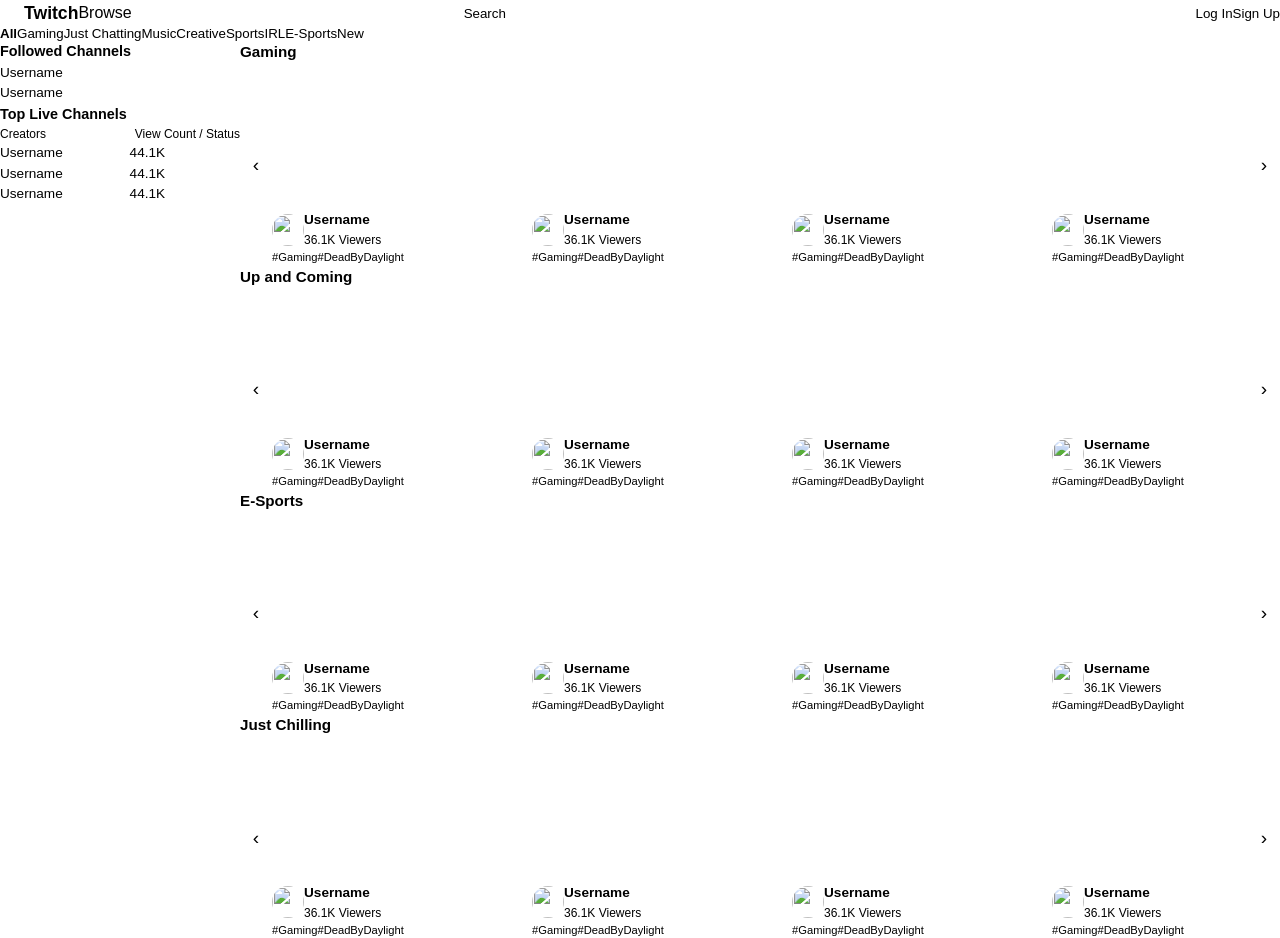
==== commit 86467f44: "hidden html attribvute with css rule fixed override with [hidden]" ====
--- a/twitch redesign/Index.html
+++ b/twitch redesign/Index.html
@@ -18,7 +18,7 @@
                 <span class="logo-icon"></span>
                 <span class="logo-text">Twitch</span>
             </a>
-            <button class="browse-btn">Browse</button>
+            <a href="stream.html" class="browse-btn">Browse</a>
         </div>
 
         <div class="navbar-search">
@@ -26,8 +26,8 @@
         </div>
 
         <div class="navbar-right">
-            <button class="btn-secondary" data-open-auth>Log In</button>
-            <button class="btn-primary" data-open-auth>Sign Up</button>
+            <button class="btn-secondary" data-open-auth="signin">Log In</button>
+            <button class="btn-primary" data-open-auth="signup">Sign Up</button>
             <button class="hamburger-toggle" aria-label="Open Menu" aria-expanded="false">
                 <span></span>
                 <span></span>
@@ -42,7 +42,7 @@
         <a href="#" class="drawer-link">Followed Channels</a>
         <a href="#" class="drawer-link">Top Streamers</a>
         <a href="#" class="drawer-link">Categories</a>
-        <a href="#" class="drawer-link" data-open-auth>Sign In / Sign Out</a>
+        <a href="#" class="drawer-link" data-open-auth="signin">Sign In / Sign Out</a>
         <a href="#" class="drawer-link">Settings</a>
     </nav>
 
@@ -288,6 +288,7 @@
                 </div>
             </section>
 
+            
             <section class="carousel-section">
                 <h2 class="carousel-title">E-Sports</h2>
                 <div class="carousel-row">
@@ -379,11 +380,153 @@
                 </div>
             </section>
 
+            <section class="carousel-section">
+                <h2 class="carousel-title">Just Chilling</h2>
+                <div class="carousel-row">
+                    <button class="carousel-arrow" aria-label="Scroll left">&#8249;</button>
+                    <div class="carousel-track">
+
+                        <article class="card">
+                            <div class="card-thumbnail"></div>
+                            <div class="card-info">
+                                <img class="card-pfp" src="" alt="">
+                                <div class="card-details">
+                                    <span class="card-username">Username</span>
+                                    <span class="card-viewers">36.1K Viewers</span>
+                                </div>
+                                <span class="status-dot live"></span>
+                            </div>
+                            <div class="card-tags">
+                                <span class="tag">#Gaming</span>
+                                <span class="tag">#DeadByDaylight</span>
+                            </div>
+                        </article>
+
+                        <article class="card">
+                            <div class="card-thumbnail"></div>
+                            <div class="card-info">
+                                <img class="card-pfp" src="" alt="">
+                                <div class="card-details">
+                                    <span class="card-username">Username</span>
+                                    <span class="card-viewers">36.1K Viewers</span>
+                                </div>
+                                <span class="status-dot live"></span>
+                            </div>
+                            <div class="card-tags">
+                                <span class="tag">#Gaming</span>
+                                <span class="tag">#DeadByDaylight</span>
+                            </div>
+                        </article>
+
+                        <article class="card">
+                            <div class="card-thumbnail"></div>
+                            <div class="card-info">
+                                <img class="card-pfp" src="" alt="">
+                                <div class="card-details">
+                                    <span class="card-username">Username</span>
+                                    <span class="card-viewers">36.1K Viewers</span>
+                                </div>
+                                <span class="status-dot live"></span>
+                            </div>
+                            <div class="card-tags">
+                                <span class="tag">#Gaming</span>
+                                <span class="tag">#DeadByDaylight</span>
+                            </div>
+                        </article>
+
+                        <article class="card">
+                            <div class="card-thumbnail"></div>
+                            <div class="card-info">
+                                <img class="card-pfp" src="" alt="">
+                                <div class="card-details">
+                                    <span class="card-username">Username</span>
+                                    <span class="card-viewers">36.1K Viewers</span>
+                                </div>
+                                <span class="status-dot live"></span>
+                            </div>
+                            <div class="card-tags">
+                                <span class="tag">#Gaming</span>
+                                <span class="tag">#DeadByDaylight</span>
+                            </div>
+                        </article>
+
+                        <article class="card">
+                            <div class="card-thumbnail"></div>
+                            <div class="card-info">
+                                <img class="card-pfp" src="" alt="">
+                                <div class="card-details">
+                                    <span class="card-username">Username</span>
+                                    <span class="card-viewers">36.1K Viewers</span>
+                                </div>
+                                <span class="status-dot live"></span>
+                            </div>
+                            <div class="card-tags">
+                                <span class="tag">#Gaming</span>
+                                <span class="tag">#DeadByDaylight</span>
+                            </div>
+                        </article>
+
+                    </div>
+                    <button class="carousel-arrow" aria-label="Scroll right">&#8250;</button>
+                </div>
+            </section>
+
         </main>
     </div>
 
     <script src="js/main.js" defer></script>
     <script src="js/nav.js" defer></script>
     <script src="js/carousel.js" defer></script>
-</body>
-</html>+    <script src="js/auth.js" defer></script>
+
+    <div class="modal-overlay" id="auth-modal" hidden>
+  <div class="modal-card">
+    <button class="modal-close" aria-label="Close">&times;</button>
+
+    <!-- Sign In -->
+    <div class="auth-step" data-step="signin">
+      <div class="auth-logo"><span class="logo-icon"></span></div>
+      <h2 class="auth-heading">Sign In</h2>
+      <form class="auth-form" data-form="sign-in">
+        <label>Email / Username<input type="text" name="identifier" required></label>
+        <label>Password<input type="password" name="password" required></label>
+        <p class="auth-link">Forgotten password? <a href="#">Click here</a></p>
+        <button type="submit" class="btn-primary">Sign In</button>
+      </form>
+      <p class="auth-switch">New here? <a href="#" data-switch-auth="signup">Create an account</a></p>
+    </div>
+
+    <!-- Create Account -->
+    <div class="auth-step" data-step="signup" hidden>
+      <div class="auth-logo"><span class="logo-icon"></span></div>
+      <h2 class="auth-heading">Create Account</h2>
+      <form class="auth-form" data-form="create-account">
+        <label>Email / Username<input type="text" name="identifier" required></label>
+        <label>Password<input type="password" name="password" required></label>
+        <label>Re-Enter Password<input type="password" name="password-confirm" required></label>
+        <p class="field-error-message"></p>
+        <p class="auth-security-note">🔒 You'll set up two-factor authentication next to keep your account and stream secure.</p>
+        <button type="submit" class="btn-primary">Create Account</button>
+      </form>
+      <p class="auth-switch">Already have an account? <a href="#" data-switch-auth="signin">Sign in</a></p>
+    </div>
+
+    <!-- 2FA QR setup -->
+    <div class="auth-step" data-step="2fa-setup" hidden>
+      <div class="auth-logo"><span class="logo-icon"></span></div>
+      <p class="auth-instructions">Scan this QR code using your phone's camera or an authenticator app to set up two-factor authentication.</p>
+      <div class="qr-placeholder"></div>
+      <button class="btn-primary" data-next="2fa-code">Next</button>
+    </div>
+
+    <!-- 2FA code entry -->
+    <div class="auth-step" data-step="2fa-code" hidden>
+      <div class="auth-logo"><span class="logo-icon"></span></div>
+      <p class="auth-instructions">Enter the authentication code from your app below.</p>
+      <input type="text" class="auth-code-input" placeholder="Enter authentication code">
+      <p class="auth-link">Didn't receive a code? <a href="#">Click here to resend</a></p>
+      <button class="btn-primary" data-next="complete">Next</button>
+    </div>
+
+  </div>
+</div>
--- a/twitch redesign/css/layout.css
+++ b/twitch redesign/css/layout.css
@@ -26,6 +26,14 @@
 gap:var(--space-xs);
 }
 
+.logo-icon {
+    width: 24px;
+    height: 24px;
+    border-radius: var(--radius-sm);
+    background-color: var(--purple-primary);
+    display: inline-block;
+}
+
 .logo-text {
     font-weight: 700;
     font-size: 1.1rem;
@@ -37,7 +45,7 @@
     border: 1px solid var(--border-divider);
     border-radius: var(--radius-pill);
     padding: var(--space-xs) var(--space-md);
-    display: none; /* hidden on mobile*/
+    display: none; 
 }
 
 .navbar-search {
@@ -138,6 +146,7 @@
     width: 240px;
     flex-shrink: 0;
     background-color: var(--bg-surface);
+    padding-top: var(--space-md);           /*ADDED THIS as I wanted to realign the top nav bar with category pills*/
 }
 
 .sidebar-header {
--- a/twitch redesign/css/components.css
+++ b/twitch redesign/css/components.css
@@ -319,6 +319,19 @@
     align-items: center;
     justify-content: center;
 }
+.modal-overlay[hidden] {
+  display: none;
+}
+
+.auth-step {
+  display:flex;
+  flex-direction: column;
+  gap: var(--space-md);
+}
+
+.auth-step[hidden]{
+  display: none;
+}
 
 .modal-card{
     background-color: var(--bg-surface);
@@ -332,6 +345,27 @@
     font-size: 1.3rem;
     color:var(--text-secondary);
   }
+
+  .nav-username {
+  color: var(--text-primary);
+  font-weight: 700;
+  padding: var(--space-xs) var(--space-sm);
+}
+
+.auth-heading {
+  text-align: center;
+  font-size: 1.1rem;
+}
+
+.auth-switch {
+  font-size: 0.8rem;
+  color: var(--text-muted);
+  text-align: center;
+}
+
+.auth-switch a {
+  color: var(--purple-light);
+}
 .auth-tab {
   background-color: var(--bg-page);
   color: var(--text-secondary);
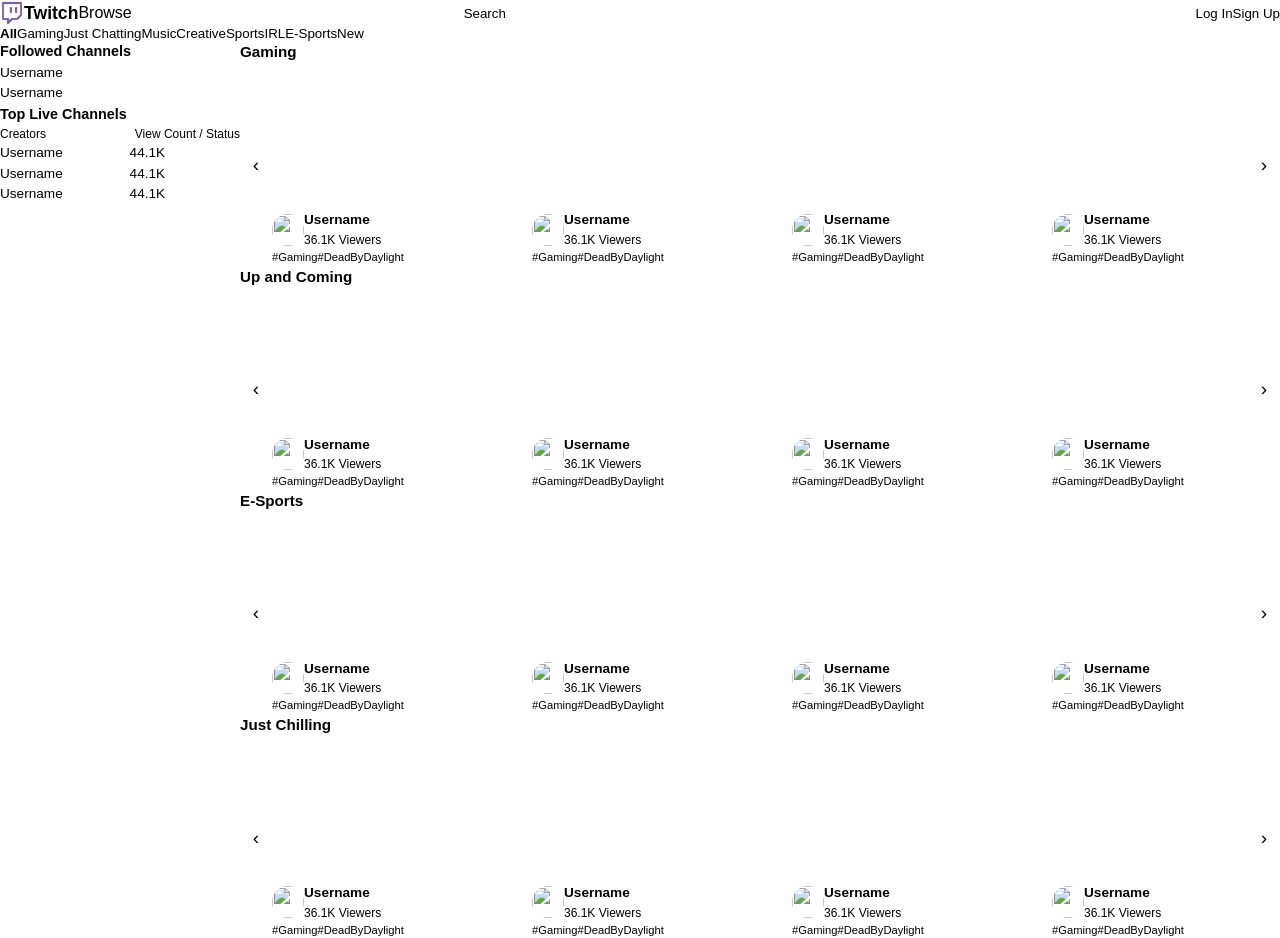
==== commit 78f7feac: "added accesibility kewyboard function so vids and elements are highlighted in purple when using opjl" ====
--- a/twitch redesign/Index.html
+++ b/twitch redesign/Index.html
@@ -15,7 +15,7 @@
     <header class="navbar">
         <div class="navbar-left">
             <a href="index.html" class="logo">
-                <span class="logo-icon"></span>
+                <img src="assets/images/icons/Twitch.png" alt="Twitch" class="logo-icon">
                 <span class="logo-text">Twitch</span>
             </a>
             <a href="stream.html" class="browse-btn">Browse</a>
@@ -26,7 +26,14 @@
         </div>
 
         <div class="navbar-right">
-            <button class="btn-secondary" data-open-auth="signin">Log In</button>
+            <div class="navbar-pfp" hidden>
+    <label class="pfp-upload">
+        <img class="nav-pfp" src="" alt="Your profile picture">
+        <input type="file" accept="image/*" hidden>
+    </label>
+</div>
+
+            <button class="btn-primary" data-open-auth="signin">Log In</button>
             <button class="btn-primary" data-open-auth="signup">Sign Up</button>
             <button class="hamburger-toggle" aria-label="Open Menu" aria-expanded="false">
                 <span></span>
@@ -485,7 +492,7 @@
 
     <!-- Sign In -->
     <div class="auth-step" data-step="signin">
-      <div class="auth-logo"><span class="logo-icon"></span></div>
+      <div class="auth-logo"><img src="assets/images/icons/Twitch.png" alt="Twitch" class="logo-icon"></div>
       <h2 class="auth-heading">Sign In</h2>
       <form class="auth-form" data-form="sign-in">
         <label>Email / Username<input type="text" name="identifier" required></label>
@@ -498,7 +505,7 @@
 
     <!-- Create Account -->
     <div class="auth-step" data-step="signup" hidden>
-      <div class="auth-logo"><span class="logo-icon"></span></div>
+      <div class="auth-logo"><img src="assets/images/icons/Twitch.png" alt="Twitch" class="logo-icon"></div>
       <h2 class="auth-heading">Create Account</h2>
       <form class="auth-form" data-form="create-account">
         <label>Email / Username<input type="text" name="identifier" required></label>
@@ -513,7 +520,7 @@
 
     <!-- 2FA QR setup -->
     <div class="auth-step" data-step="2fa-setup" hidden>
-      <div class="auth-logo"><span class="logo-icon"></span></div>
+      <div class="auth-logo"><img src="assets/images/icons/Twitch.png" alt="Twitch" class="logo-icon"></div>
       <p class="auth-instructions">Scan this QR code using your phone's camera or an authenticator app to set up two-factor authentication.</p>
       <div class="qr-placeholder"></div>
       <button class="btn-primary" data-next="2fa-code">Next</button>
@@ -521,7 +528,7 @@
 
     <!-- 2FA code entry -->
     <div class="auth-step" data-step="2fa-code" hidden>
-      <div class="auth-logo"><span class="logo-icon"></span></div>
+      <div class="auth-logo"><img src="assets/images/icons/Twitch.png" alt="Twitch" class="logo-icon"></div>
       <p class="auth-instructions">Enter the authentication code from your app below.</p>
       <input type="text" class="auth-code-input" placeholder="Enter authentication code">
       <p class="auth-link">Didn't receive a code? <a href="#">Click here to resend</a></p>
--- a/twitch redesign/css/base.css
+++ b/twitch redesign/css/base.css
@@ -51,7 +51,8 @@
 /*Visible keyboard focus - accesiblity*/
 a:focus-visible,
 button:focus-visible,
-input:focus-visible{
+input:focus-visible,
+[tabindex]:focus-visible {
     outline: 2px solid var(--purple-light);
     outline-offset: 2px;
 }
--- a/twitch redesign/css/layout.css
+++ b/twitch redesign/css/layout.css
@@ -29,9 +29,7 @@
 .logo-icon {
     width: 24px;
     height: 24px;
-    border-radius: var(--radius-sm);
-    background-color: var(--purple-primary);
-    display: inline-block;
+    
 }
 
 .logo-text {
@@ -86,6 +84,12 @@
     width: 24px;
     height: 24px;
 }
+.hamburger-toggle span {
+    display: block;
+    width: 100%;
+    height: 2px;
+    background-color: var(--text-primary);
+}
 
 .hamburger-drawer {
     position: fixed;
@@ -104,7 +108,21 @@
     transform: translateX(0);
     transition: transform var(--duration-expand) var(--ease-out);
 }
-
+.hamburger-drawer a.drawer-link {
+    display: block;
+    color: var(--text-primary);
+    padding: var(--space-sm) 0;
+    border-bottom: 1px solid var(--border-divider);
+    font-size: 0.95rem;
+}
+
+.hamburger-drawer a.drawer-link:last-child {
+    border-bottom: none;
+}
+
+.hamburger-drawer a.drawer-link:hover {
+    color: var(--purple-light);
+}
     /* background-color: var (--bg header); */
     /*displayt: flex; align-items: center; justify-content: space-between; */
 
--- a/twitch redesign/css/components.css
+++ b/twitch redesign/css/components.css
@@ -202,6 +202,37 @@
   color: var(--text-muted);
 }
 
+/* --- Emoji picker --- */
+.chat-input-row {
+  display: flex;
+  align-items: center;
+  gap: var(--space-xs);
+  border-top: 1px solid var(--border-divider);
+}
+
+.emoji-toggle {
+  padding: var(--space-sm);
+  font-size: 1rem;
+}
+
+.emoji-panel {
+  display: flex;
+  gap: var(--space-xs);
+  background-color: var(--bg-page);
+  padding: var(--space-xs) var(--space-sm);
+}
+
+.emoji-panel[hidden] {
+  display: none;
+}
+
+.emoji-option {
+  font-size: 1.1rem;
+  padding: 2px 4px;
+}
+
+
+
 /*Leaderbaord Panel --- */
 .leaderboard {
   background-color: var(--bg-surface);
@@ -332,9 +363,17 @@
 .auth-step[hidden]{
   display: none;
 }
+.auth-logo .logo-icon {
+  width: 40px;
+  height: 40px;
+  margin-bottom: 250px;
+}
 
 .modal-card{
     background-color: var(--bg-surface);
+    background-image: url("../assets/images/Figma design/form-bg.png");
+    background-size: cover;
+    background-position: center;
     border: 1px solid var(--border-divider);
     border-radius: var(--radius-md);
 }
@@ -346,6 +385,14 @@
     color:var(--text-secondary);
   }
 
+  .nav-pfp {
+    width: 28px;
+    height: 28px;
+    border-radius: 50%;
+    object-fit: cover;
+    cursor: pointer;
+    background-color: var(--text-muted);
+  }
   .nav-username {
   color: var(--text-primary);
   font-weight: 700;
